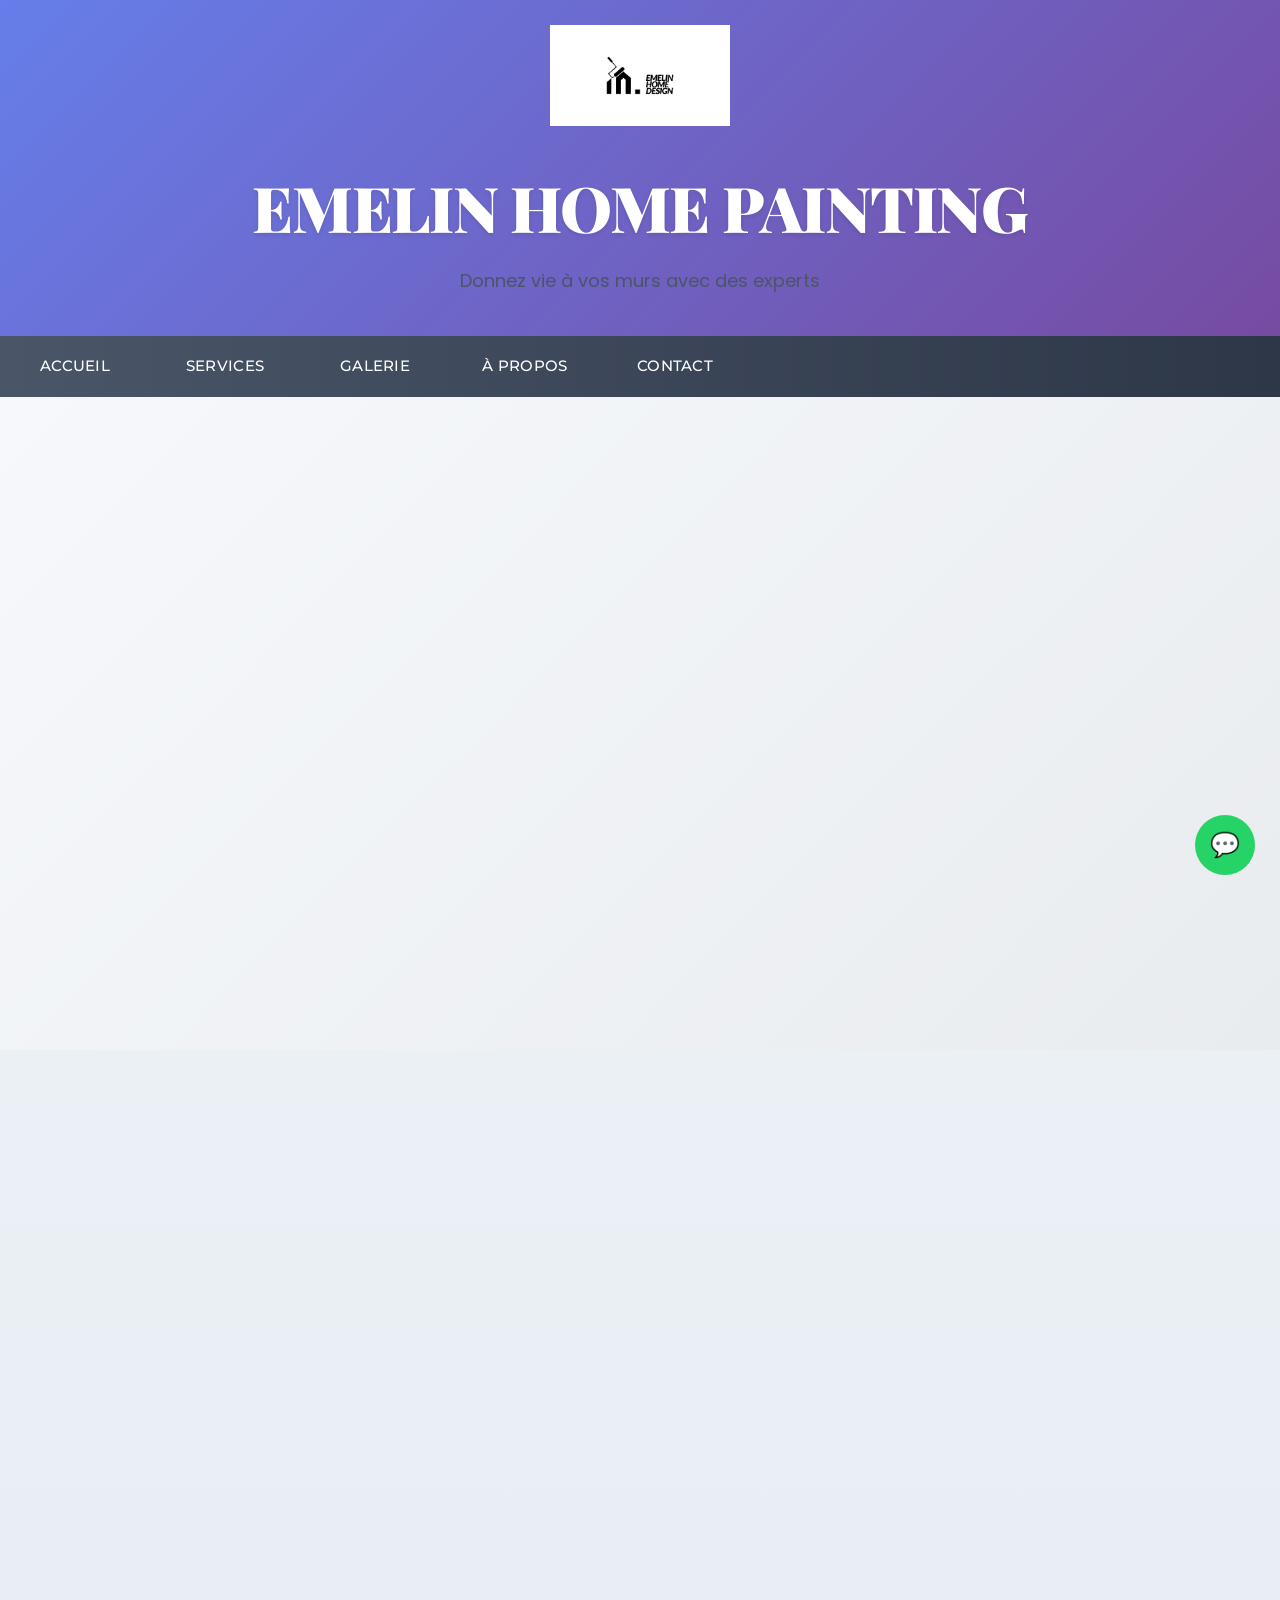
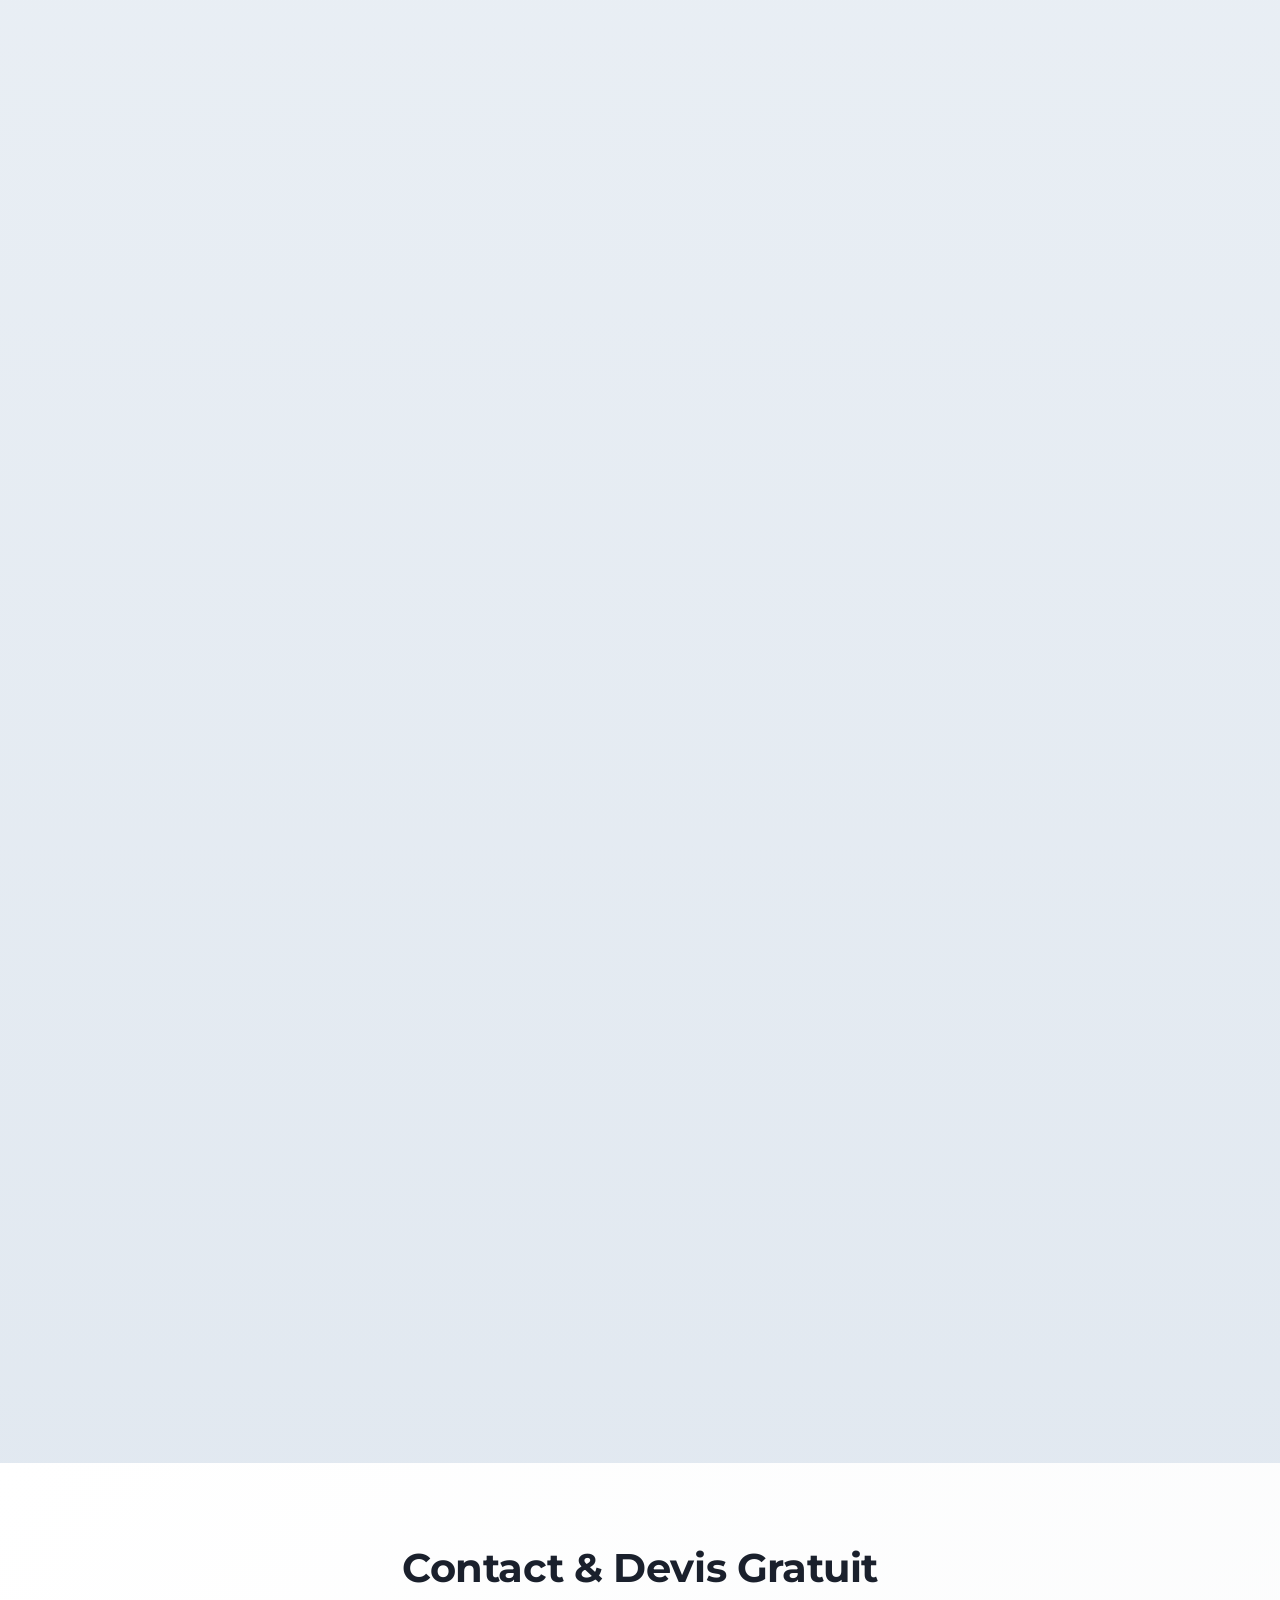
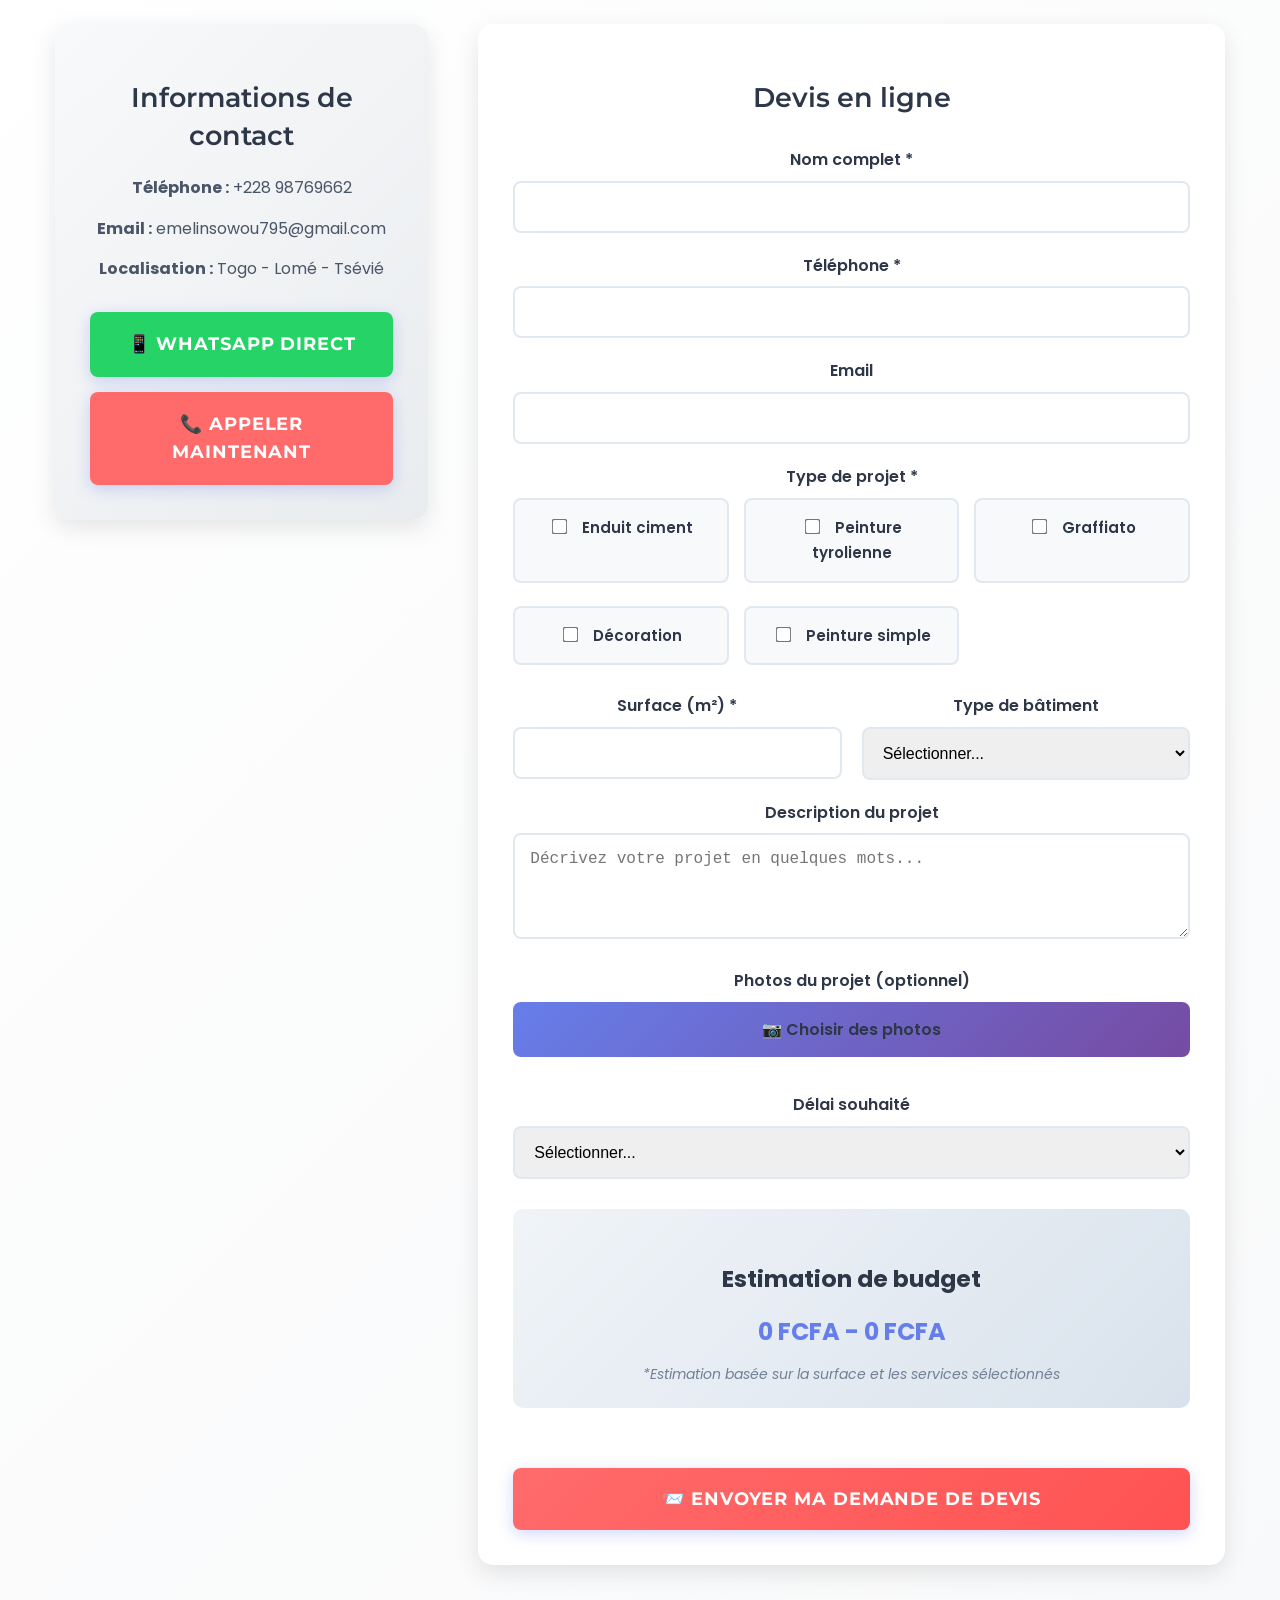
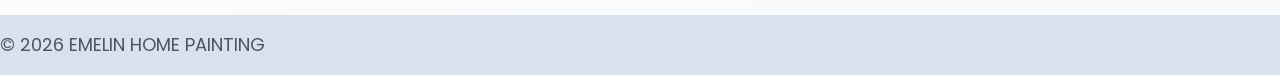
==== index.html @ 8459e0a5 "Update index.html" ====
<!DOCTYPE html>
<html lang="fr">
<head>
  <meta charset="UTF-8">
  <meta name="viewport" content="width=device-width, initial-scale=1.0">
  <title>EMELIN Home Painting</title>
  
  <!-- Google Fonts -->
  <link rel="preconnect" href="https://fonts.googleapis.com">
  <link rel="preconnect" href="https://fonts.gstatic.com" crossorigin>
  <link href="https://fonts.googleapis.com/css2?family=Playfair+Display:wght@400;700;900&family=Poppins:wght@300;400;500;600;700&family=Montserrat:wght@400;500;600;700&display=swap" rel="stylesheet">
  
  <link rel="stylesheet" href="Emelin.css">
</head>
<script src="emelin.js"></script>
<body>

<header>
<!-- Ajouter votre logo ici -->
  <img src="images/EMELIN HOUSE DESIGN-06.jpg.jpeg" alt="EMELIN Logo" class="logo">
  <h1>EMELIN HOME PAINTING</h1>
  <p>Donnez vie à vos murs avec des experts</p>
</header>

<nav>
  <div class="hamburger">
    <span></span>
    <span></span>
    <span></span>
  </div>
  <div class="nav-links">
    <a href="#">Accueil</a>
    <a href="#services">Services</a>
    <a href="#gallery">Galerie</a>
    <a href="#about">À propos</a>
    <a href="#contact">Contact</a>
  </div>
</nav>

<section class="hero">
  <div class="hero-content animate-fade-in-left">
    <h2 class="animate-slide-in-top">Professionnels de la peinture</h2>
    <p class="animate-slide-in-bottom">Nous transformons vos espaces avec qualité et précision.</p>
    <a href="https://wa.me/22898769662?text=Bonjour%20je%20veux%20un%20devis" class="btn animate-bounce-in">
  ☎ WhatsApp
</a>
  </div>
  <img src="images/home1.jpeg" alt="Peinture professionnelle" class="animate-fade-in-right animate-parallax">

</section>

<section id="services" class="section animate-fade-in">
  <h2 class="animate-slide-in-top">Nos Services</h2>
  <div class="services">
    <div class="card animate-scale-in">Enduit ciment et simple</div>
    <div class="card animate-scale-in">Peinture tyrolienne</div>
    <div class="card animate-scale-in">Graffiato</div>
    <div class="card animate-scale-in">Décoration</div>
    <div class="card animate-scale-in">Peinture simple</div>
  </div>
</section>

<section id="gallery" class="section animate-fade-in">
  <h2 class="animate-slide-in-top">Nos Réalisations</h2>
  <div class="gallery">
    <img src="images/decograf2.jpeg" alt="Réalisation 1" class="animate-fade-in">
    <img src="images/decograf4.jpeg" alt="Réalisation 2" class="animate-fade-in">
    <img src="images/grafi3.jpeg" alt="Réalisation 3" class="animate-fade-in">
    <img src="images/gecograf1.jpeg" alt="Réalisation 4" class="animate-fade-in">
    <img src="images/decograf5.jpeg" alt="Réalisation 5" class="animate-fade-in">
    <img src="images/tyro2.jpeg" alt="Réalisation 6" class="animate-fade-in">
    <img src="images/grafi2.jpeg" alt="Réalisation 7" class="animate-fade-in">
    <img src="images/grafi1.jpeg" alt="Réalisation 8" class="animate-fade-in">
  </div>
</section>

<section id="about" class="section animate-fade-in">
  <h2 class="animate-slide-in-top">À propos</h2>
  <p class="animate-slide-in-bottom">Entreprise spécialisée en peinture bâtiment au Togo (Lomé & Tsévié)</p>
</section>

<section id="video" class="section animate-fade-in">
  <h2 class="animate-slide-in-top">Découvrez Notre Travail</h2>
  <div class="videos-gallery">
    <div class="video-item animate-scale-in">
      <video autoplay muted loop playsinline>
        <source src="videos/Deodeco.mp4" type="video/mp4">
        Votre navigateur ne supporte pas la lecture vidéo.
      </video>
      <p>Enduit et Décoration</p>
    </div>
    <div class="video-item animate-scale-in">
      <video autoplay muted loop playsinline>
        <source src="videos/Deodeco2.mp4" type="video/mp4">
        Votre navigateur ne supporte pas la lecture vidéo.
      </video>
      <p>Peinture Tyrolienne</p>
    </div>
    <div class="video-item animate-scale-in">
      <video autoplay muted loop playsinline>
        <source src="videos/Deodeco3.mp4" type="video/mp4">
        Votre navigateur ne supporte pas la lecture vidéo.
      </video>
      <p>Graffiato Moderne</p>
    </div>
  </div>
  <p class="animate-slide-in-bottom">Regardez comment nous transformons vos espaces avec expertise et passion.</p>
</section>

<section id="contact" class="section">
  <h2>Contact & Devis Gratuit</h2>
  
  <div class="contact-container">
    <div class="contact-info">
      <h3>Informations de contact</h3>
      <p><strong>Téléphone :</strong> +228 98769662</p>
      <p><strong>Email :</strong> emelinsowou795@gmail.com</p>
      <p><strong>Localisation :</strong> Togo - Lomé - Tsévié</p>
      
      <div class="quick-contact">
        <a href="https://wa.me/22898769662?text=Bonjour%20je%20veux%20un%20devis" class="btn btn-whatsapp">
          📱 WhatsApp Direct
        </a>
        <a href="tel:+22898769662" class="btn btn-phone">
          📞 Appeler maintenant
        </a>
      </div>
    </div>
    
    <div class="devis-form">
      <h3>Devis en ligne</h3>
      <form id="devisForm">
        <div class="form-group">
          <label for="nom">Nom complet *</label>
          <input type="text" id="nom" name="nom" required>
        </div>
        
        <div class="form-group">
          <label for="telephone">Téléphone *</label>
          <input type="tel" id="telephone" name="telephone" required>
        </div>
        
        <div class="form-group">
          <label for="email">Email</label>
          <input type="email" id="email" name="email">
        </div>
        
        <div class="form-group">
          <label>Type de projet *</label>
          <div class="service-checkboxes">
            <label class="checkbox-label">
              <input type="checkbox" name="services" value="enduit">
              <span>Enduit ciment</span>
            </label>
            <label class="checkbox-label">
              <input type="checkbox" name="services" value="peinture_tyrolienne">
              <span>Peinture tyrolienne</span>
            </label>
            <label class="checkbox-label">
              <input type="checkbox" name="services" value="graffiato">
              <span>Graffiato</span>
            </label>
            <label class="checkbox-label">
              <input type="checkbox" name="services" value="decoration">
              <span>Décoration</span>
            </label>
            <label class="checkbox-label">
              <input type="checkbox" name="services" value="peinture_simple">
              <span>Peinture simple</span>
            </label>
          </div>
        </div>
        
        <div class="form-row">
          <div class="form-group">
            <label for="surface">Surface (m²) *</label>
            <input type="number" id="surface" name="surface" min="1" required>
          </div>
          <div class="form-group">
            <label for="type_batiment">Type de bâtiment</label>
            <select id="type_batiment" name="type_batiment">
              <option value="">Sélectionner...</option>
              <option value="maison">Maison</option>
              <option value="appartement">Appartement</option>
              <option value="bureau">Bureau</option>
              <option value="commerce">Commerce</option>
              <option value="autre">Autre</option>
            </select>
          </div>
        </div>
        
        <div class="form-group">
          <label for="description">Description du projet</label>
          <textarea id="description" name="description" rows="4" placeholder="Décrivez votre projet en quelques mots..."></textarea>
        </div>
        
        <div class="form-group">
          <label for="photos">Photos du projet (optionnel)</label>
          <div class="file-upload">
            <input type="file" id="photos" name="photos" multiple accept="image/*">
            <label for="photos" class="file-label">
              📷 Choisir des photos
            </label>
            <div id="file-preview" class="file-preview"></div>
          </div>
        </div>
        
        <div class="form-group">
          <label for="delai">Délai souhaité</label>
          <select id="delai" name="delai">
            <option value="">Sélectionner...</option>
            <option value="urgent">Urgent (< 1 semaine)</option>
            <option value="rapide">Rapide (1-2 semaines)</option>
            <option value="normal">Normal (2-4 semaines)</option>
            <option value="flexible">Flexible (> 1 mois)</option>
          </select>
        </div>
        
        <div class="budget-estimate">
          <h4>Estimation de budget</h4>
          <div class="budget-display">
            <span id="budget-min">0</span> FCFA - <span id="budget-max">0</span> FCFA
          </div>
          <small class="budget-note">*Estimation basée sur la surface et les services sélectionnés</small>
        </div>
        
        <button type="submit" class="btn btn-submit">
          📨 Envoyer ma demande de devis
        </button>
        
        <div id="form-message" class="form-message"></div>
      </form>
    </div>
  </div>
</section>

<footer>
  <p>&copy; 2026 EMELIN HOME PAINTING</p>
</footer>

<a href="https://wa.me/22898769662" class="whatsapp">💬</a>

<!-- Lightbox -->
<div id="lightbox" class="lightbox">
  <div class="lightbox-content">
    <span class="lightbox-close">&times;</span>
    <img id="lightbox-image" src="" alt="">
    <div class="lightbox-nav">
      <button class="lightbox-prev">&#10094;</button>
      <button class="lightbox-next">&#10095;</button>
    </div>
  </div>
</div>

</body>

</html>
---- Emelin.css ----
/* Typography responsive */
h1 {
  font-family: 'Playfair Display', Georgia, serif;
  font-size: clamp(2em, 5vw, 3.5em);
  margin: clamp(10px, 2vw, 20px) 0;
  line-height: 1.2;
  font-weight: 900;
  letter-spacing: -0.02em;
  text-shadow: 0 2px 4px rgba(0,0,0,0.1);
}

h2 {
  font-family: 'Montserrat', -apple-system, BlinkMacSystemFont, sans-serif;
  font-size: clamp(1.5em, 3.5vw, 2.2em);
  margin: clamp(15px, 3vw, 30px) 0;
  line-height: 1.3;
  font-weight: 700;
  letter-spacing: -0.01em;
  color: #1a202c;
}

h3 {
  font-family: 'Montserrat', -apple-system, BlinkMacSystemFont, sans-serif;
  font-size: clamp(1.2em, 2.5vw, 1.6em);
  margin: clamp(10px, 2vw, 20px) 0;
  line-height: 1.4;
  font-weight: 600;
  color: #2d3748;
}

p {
  margin: clamp(8px, 1.5vw, 15px) 0;
  line-height: 1.7;
  font-weight: 400;
  color: #4a5568;
}

body {
  margin:0;
  font-family: 'Poppins', -apple-system, BlinkMacSystemFont, 'Segoe UI', Roboto, sans-serif;
  background:linear-gradient(180deg, #f0f4f8 0%, #d9e2ec 100%);
  min-height: 100vh;
  overflow-x: hidden;
  font-size: clamp(14px, 1.5vw, 18px);
  line-height: 1.6;
  font-weight: 400;
  color: #2d3748;
  -webkit-font-smoothing: antialiased;
  -moz-osx-font-smoothing: grayscale;
}

header {
  background:linear-gradient(135deg, #667eea 0%, #764ba2 100%);
  color:white;
  text-align:center;
  padding: clamp(15px, 4vw, 25px);
  animation:fadeIn 1s;
  width: 100%;
  box-sizing: border-box;
}

.logo {
  max-width: clamp(80px, 15vw, 180px);
  height:auto;
  margin-bottom: clamp(8px, 2vw, 15px);
  width: 100%;
}

nav {
  display:flex;
  justify-content:space-between;
  align-items: center;
  background:linear-gradient(90deg, #4a5568 0%, #2d3748 100%);
  flex-wrap: wrap;
  width: 100%;
  box-sizing: border-box;
  position: relative;
}

nav a {
  font-family: 'Montserrat', -apple-system, BlinkMacSystemFont, sans-serif;
  color:white;
  padding: clamp(10px, 2vw, 18px);
  text-decoration:none;
  transition: all 0.3s ease;
  position: relative;
  flex: 1;
  min-width: clamp(80px, 15vw, 150px);
  text-align: center;
  box-sizing: border-box;
  font-size: clamp(12px, 1.2vw, 16px);
  font-weight: 500;
  letter-spacing: 0.02em;
  text-transform: uppercase;
}

/* Hamburger menu styles */
.hamburger {
  display: none;
  flex-direction: column;
  cursor: pointer;
  padding: clamp(10px, 2vw, 15px);
  z-index: 1001;
}

.hamburger span {
  width: 25px;
  height: 3px;
  background: white;
  margin: 3px 0;
  transition: 0.3s;
  border-radius: 2px;
}

.hamburger.active span:nth-child(1) {
  transform: rotate(-45deg) translate(-5px, 6px);
}

.hamburger.active span:nth-child(2) {
  opacity: 0;
}

.hamburger.active span:nth-child(3) {
  transform: rotate(45deg) translate(-5px, -6px);
}

.nav-links {
  display: flex;
  align-items: center;
}

.hero {
  display:flex;
  justify-content:space-around;
  align-items:center;
  padding: clamp(30px, 6vw, 60px) clamp(15px, 3vw, 25px);
  background:linear-gradient(135deg, #f6f8fb 0%, #e9ecef 100%);
  flex-wrap:wrap;
  max-width: 100%;
  box-sizing: border-box;
  margin: 0 auto;
  gap: clamp(20px, 4vw, 40px);
}

.hero img {
  max-width: min(45%, 400px);
  height:auto;
  border-radius:10px;
  box-shadow:0 4px 8px rgba(0,0,0,0.1);
  min-width: clamp(200px, 40vw, 300px);
}

.btn {
  font-family: 'Montserrat', -apple-system, BlinkMacSystemFont, sans-serif;
  background: linear-gradient(135deg, #667eea 0%, #764ba2 100%);
  color: white;
  padding: clamp(12px, 2.5vw, 20px) clamp(25px, 5vw, 40px);
  text-decoration: none;
  border-radius: 8px;
  font-weight: 600;
  font-size: clamp(14px, 2vw, 18px);
  transition: all 0.3s ease;
  display: inline-block;
  text-transform: uppercase;
  letter-spacing: 0.05em;
  box-shadow: 0 4px 15px rgba(102, 126, 234, 0.3);
}

.section {
  padding: clamp(30px, 6vw, 50px) clamp(15px, 3vw, 25px);
  text-align:center;
  max-width: 100%;
  box-sizing: border-box;
  margin: 0 auto;
}

.section:nth-child(even) {
  background:linear-gradient(135deg, #ffffff 0%, #f8f9fa 100%);
}

.section:nth-child(odd) {
  background:linear-gradient(135deg, #e3f2fd 0%, #bbdefb 100%);
}

.services {
  display:flex;
  flex-wrap:wrap;
  gap: clamp(15px, 3vw, 25px);
  justify-content:center;
  max-width: 100%;
  box-sizing: border-box;
  padding: 0 clamp(15px, 3vw, 25px);
}

.card {
  font-family: 'Montserrat', -apple-system, BlinkMacSystemFont, sans-serif;
  background:linear-gradient(135deg, #ffffff 0%, #f1f3f4 100%);
  padding: clamp(15px, 3vw, 25px);
  border-radius:10px;
  width:200px;
  transition:0.3s;
  box-shadow:0 4px 12px rgba(0,0,0,0.08);
  border:1px solid rgba(255,255,255,0.8);
  flex: 1;
  min-width: clamp(150px, 30vw, 200px);
  max-width: clamp(250px, 40vw, 300px);
  font-weight: 500;
  text-align: center;
  font-size: clamp(14px, 2.5vw, 16px);
  line-height: 1.4;
}

.card:hover {
  transform:translateY(-10px);
}

.gallery {
  display: grid;
  grid-template-columns: repeat(4, 1fr);
  gap: clamp(10px, 2vw, 20px);
  padding: clamp(10px, 2vw, 25px);
  max-width: 100%;
  box-sizing: border-box;
}

.gallery img {
  width: 100%;
  height: clamp(120px, 20vw, 250px);
  object-fit: cover;
  border-radius: 10px;
  transition: transform 0.3s ease, box-shadow 0.3s ease;
  cursor: pointer;
}

.gallery img:hover {
  transform: scale(1.05);
  box-shadow: 0 8px 16px rgba(0,0,0,0.2);
}

.video-container {
  max-width: 1000px;
  margin: 30px auto;
  border-radius: 15px;
  overflow: hidden;
  box-shadow: 0 12px 32px rgba(0,0,0,0.2);
  background: #000;
}

.video-container video {
  width: 100%;
  height: 500px;
  display: block;
  object-fit: cover;
  filter: contrast(1.1) brightness(1.05) saturate(1.1);
  -webkit-filter: contrast(1.1) brightness(1.05) saturate(1.1);
}

.videos-gallery {
  display: grid;
  grid-template-columns: repeat(auto-fit, minmax(clamp(200px, 30vw, 350px), 1fr));
  gap: clamp(15px, 3vw, 25px);
  margin: clamp(20px, 4vw, 40px) auto;
  max-width: 1200px;
  padding: 0 clamp(15px, 3vw, 25px);
  box-sizing: border-box;
}

.video-item {
  background: white;
  border-radius: 15px;
  overflow: hidden;
  box-shadow: 0 8px 24px rgba(0,0,0,0.15);
  transition: transform 0.3s ease, box-shadow 0.3s ease;
}

.video-item:hover {
  transform: translateY(-5px);
  box-shadow: 0 12px 32px rgba(0,0,0,0.2);
}

.video-item video {
  width: 100%;
  height: clamp(120px, 25vw, 220px);
  object-fit: cover;
  display: block;
}

.video-item p {
  padding: clamp(10px, 2vw, 18px);
  margin: 0;
  text-align: center;
  font-weight: bold;
  color: #333;
  background: linear-gradient(135deg, #f8f9fa 0%, #e9ecef 100%);
  font-size: clamp(12px, 1.2vw, 16px);
}

.whatsapp {
  position:fixed;
  bottom:clamp(15px, 3vw, 25px);
  right:clamp(15px, 3vw, 25px);
  background:#25D366;
  color:white;
  padding: clamp(12px, 2.5vw, 18px);
  border-radius:50%;
  animation:pulse 1.5s infinite;
  font-size: clamp(16px, 3vw, 24px);
  text-decoration: none;
  display: flex;
  align-items: center;
  justify-content: center;
  width: clamp(45px, 8vw, 60px);
  height: clamp(45px, 8vw, 60px);
  box-sizing: border-box;
}

/* Animations */
@keyframes fadeIn {
  from {opacity:0}
  to {opacity:1}
}

@keyframes pulse {
  0% {transform:scale(1)}
  50% {transform:scale(1.1)}
  100% {transform:scale(1)}
}

/* Gallery responsive adjustments */
@media (max-width: 900px) {
  .gallery {
    grid-template-columns: repeat(3, 1fr);
  }
}

@media (max-width: 600px) {
  .gallery {
    grid-template-columns: repeat(2, 1fr);
  }
}

@media (max-width: 400px) {
  .gallery {
    grid-template-columns: 1fr;
  }
}

/* Responsive Design */
@media (max-width: 1200px) {
  .hero img {
    min-width: clamp(180px, 35vw, 250px);
  }
  
  .videos-gallery {
    grid-template-columns: repeat(auto-fit, minmax(clamp(180px, 25vw, 280px), 1fr));
  }
}

/* Mobile menu styles */
@media (max-width: 768px) {
  .hamburger {
    display: flex;
  }
  
  .nav-links {
    position: fixed;
    left: -100%;
    top: 0;
    flex-direction: column;
    background: linear-gradient(135deg, #2d3748 0%, #1a202c 100%);
    width: 100%;
    height: 100vh;
    text-align: center;
    transition: 0.3s;
    z-index: 1000;
    padding-top: 80px;
    box-shadow: 0 4px 20px rgba(0,0,0,0.3);
  }
  
  .nav-links.active {
    left: 0;
  }
  
  nav a {
    padding: clamp(15px, 4vw, 25px);
    width: 100%;
    text-align: center;
    border-bottom: 1px solid rgba(255,255,255,0.1);
    min-width: auto;
    font-size: clamp(14px, 3vw, 18px);
    transition: all 0.3s ease;
  }
  
  nav a:hover {
    background: rgba(255,255,255,0.1);
    transform: translateX(10px);
  }
  
  nav a:first-child {
    border-top: 1px solid rgba(255,255,255,0.1);
  }
}

@media (max-width: 768px) {
  header {
    padding: clamp(10px, 3vw, 15px);
  }
  
  .logo {
    max-width: clamp(80px, 20vw, 120px);
  }
  
  .hero {
    flex-direction: column;
    padding: clamp(20px, 5vw, 30px) clamp(10px, 3vw, 20px);
    text-align: center;
  }
  
  .hero img {
    max-width: 100%;
    margin-top: clamp(15px, 3vw, 20px);
    min-width: auto;
  }
  
  .services {
    flex-direction: column;
    align-items: center;
    padding: 0 clamp(10px, 3vw, 20px);
  }
  
  .card {
    width: 90%;
    max-width: clamp(250px, 60vw, 300px);
    min-width: auto;
  }
  
  .gallery {
    grid-template-columns: repeat(2, 1fr);
    gap: clamp(8px, 2vw, 10px);
    padding: clamp(5px, 2vw, 10px);
  }
  
  .gallery img {
    height: clamp(100px, 20vw, 150px);
  }
  
  .video-container {
    max-width: 95%;
    margin: clamp(15px, 3vw, 20px) auto;
  }
  
  .video-container video {
    height: clamp(180px, 30vw, 250px);
  }
  
  .videos-gallery {
    grid-template-columns: 1fr;
    gap: clamp(10px, 2.5vw, 15px);
    margin: clamp(15px, 3vw, 20px) auto;
    padding: 0 clamp(10px, 3vw, 20px);
  }
  
  .video-item video {
    height: clamp(120px, 25vw, 180px);
  }
  
  .section {
    padding: clamp(20px, 5vw, 30px) clamp(10px, 3vw, 20px);
  }
  
  .whatsapp {
    padding: clamp(8px, 2vw, 12px);
    font-size: clamp(14px, 3.5vw, 18px);
    width: clamp(40px, 8vw, 50px);
    height: clamp(40px, 8vw, 50px);
    bottom: clamp(10px, 2.5vw, 15px);
    right: clamp(10px, 2.5vw, 15px);
  }
}

@media (max-width: 480px) {
  h1 {
    font-size: clamp(1.2em, 5vw, 1.5em);
  }
  
  h2 {
    font-size: clamp(1.1em, 4vw, 1.4em);
  }
  
  .hero {
    padding: clamp(15px, 4vw, 20px) clamp(5px, 2vw, 10px);
  }
  
  .hero div {
    padding: 0 clamp(5px, 2vw, 10px);
  }
  
  .gallery {
    grid-template-columns: repeat(2, 1fr);
    padding: clamp(3px, 1vw, 5px);
  }
  
  .gallery img {
    height: clamp(80px, 25vw, 120px);
  }
  
  .video-container video {
    height: clamp(150px, 35vw, 180px);
  }
  
  .videos-gallery {
    gap: clamp(8px, 2vw, 10px);
    padding: 0 clamp(5px, 2vw, 10px);
  }
  
  .video-item video {
    height: clamp(80px, 25vw, 120px);
  }
  
  .card {
    width: 95%;
    padding: clamp(10px, 3vw, 15px);
  }
  
  .section {
    padding: clamp(15px, 4vw, 20px) clamp(5px, 2vw, 10px);
  }
  
  .whatsapp {
    padding: clamp(6px, 1.5vw, 10px);
    font-size: clamp(12px, 3vw, 16px);
    width: clamp(35px, 7vw, 45px);
    height: clamp(35px, 7vw, 45px);
    bottom: clamp(8px, 2vw, 10px);
    right: clamp(8px, 2vw, 10px);
  }
  
  nav a {
    padding: clamp(6px, 1.5vw, 12px) clamp(5px, 2vw, 8px);
    font-size: clamp(11px, 2.5vw, 14px);
    min-width: auto;
  }
  
  .btn {
    padding: clamp(8px, 2vw, 10px) clamp(15px, 3vw, 20px);
    font-size: clamp(12px, 2.5vw, 14px);
  }
}

@media (max-width: 360px) {
  h1 {
    font-size: clamp(1.1em, 6vw, 1.3em);
  }
  
  h2 {
    font-size: clamp(1em, 5vw, 1.2em);
  }
  
  .logo {
    max-width: clamp(60px, 18vw, 100px);
  }
  
  nav {
    flex-direction: column;
  }
  
  nav a {
    padding: clamp(5px, 1.5vw, 10px);
    min-width: auto;
    font-size: clamp(10px, 3vw, 12px);
  }
  
  .hero {
    padding: clamp(10px, 3vw, 15px) clamp(3px, 1vw, 5px);
  }
  
  .gallery img {
    height: clamp(60px, 20vw, 100px);
  }
  
  .video-item video {
    height: clamp(60px, 20vw, 100px);
  }
  
  .card {
    padding: clamp(8px, 2.5vw, 12px);
  }
  
  .section {
    padding: clamp(10px, 3vw, 15px) clamp(3px, 1vw, 5px);
  }
  
  .btn {
    padding: clamp(6px, 1.5vw, 8px) clamp(10px, 2.5vw, 15px);
    font-size: clamp(11px, 3vw, 13px);
  }
}

@media (orientation: landscape) and (max-height: 600px) {
  header {
    padding: clamp(5px, 1.5vw, 10px);
  }
  
  .logo {
    max-width: clamp(50px, 12vw, 80px);
  }
  
  h1 {
    font-size: clamp(1em, 3vw, 1.3em);
  }
  
  h2 {
    font-size: clamp(0.9em, 2.5vw, 1.2em);
  }
  
  .hero {
    padding: clamp(10px, 2vw, 20px) clamp(5px, 1vw, 10px);
  }
  
  .section {
    padding: clamp(10px, 2vw, 20px) clamp(5px, 1vw, 10px);
  }
  
  .video-item video {
    height: clamp(80px, 15vw, 120px);
  }
  
  .gallery img {
    height: clamp(80px, 15vw, 120px);
  }
  
  .card {
    padding: clamp(8px, 2vw, 15px);
  }
  
  .whatsapp {
    width: clamp(30px, 6vw, 40px);
    height: clamp(30px, 6vw, 40px);
    font-size: clamp(10px, 2.5vw, 14px);
    bottom: clamp(5px, 1.5vw, 10px);
    right: clamp(5px, 1.5vw, 10px);
  }
}

/* Zoom support for very high zoom levels */
@media (min-width: 1400px) {
  body {
    font-size: clamp(16px, 1.2vw, 20px);
  }
  
  .container {
    max-width: 1200px;
    margin: 0 auto;
  }
}

@media (min-width: 2000px) {
  body {
    font-size: clamp(18px, 1vw, 24px);
  }
  
  .container {
    max-width: 1600px;
    margin: 0 auto;
  }
}

/* Lightbox styles */
.lightbox {
  display: none;
  position: fixed;
  z-index: 2000;
  left: 0;
  top: 0;
  width: 100%;
  height: 100%;
  background-color: rgba(0, 0, 0, 0.9);
  animation: fadeIn 0.3s ease;
}

.lightbox-content {
  position: relative;
  margin: auto;
  padding: 0;
  width: 90%;
  max-width: 1200px;
  height: 90vh;
  display: flex;
  align-items: center;
  justify-content: center;
  top: 50%;
  transform: translateY(-50%);
}

.lightbox-close {
  position: absolute;
  top: 20px;
  right: 35px;
  color: #f1f1f1;
  font-size: clamp(30px, 5vw, 50px);
  font-weight: bold;
  cursor: pointer;
  z-index: 2001;
  background: rgba(0, 0, 0, 0.5);
  border-radius: 50%;
  width: clamp(40px, 6vw, 60px);
  height: clamp(40px, 6vw, 60px);
  display: flex;
  align-items: center;
  justify-content: center;
  transition: all 0.3s ease;
}

.lightbox-close:hover {
  color: #fff;
  background: rgba(255, 255, 255, 0.2);
  transform: rotate(90deg);
}

#lightbox-image {
  max-width: 100%;
  max-height: 100%;
  object-fit: contain;
  border-radius: 10px;
  box-shadow: 0 10px 40px rgba(0, 0, 0, 0.5);
}

.lightbox-nav {
  position: absolute;
  top: 50%;
  transform: translateY(-50%);
  width: 100%;
  display: flex;
  justify-content: space-between;
  padding: 0 20px;
  box-sizing: border-box;
}

.lightbox-prev, .lightbox-next {
  background: rgba(255, 255, 255, 0.1);
  color: white;
  border: none;
  padding: clamp(15px, 3vw, 25px);
  font-size: clamp(20px, 4vw, 30px);
  cursor: pointer;
  border-radius: 50%;
  width: clamp(50px, 8vw, 70px);
  height: clamp(50px, 8vw, 70px);
  display: flex;
  align-items: center;
  justify-content: center;
  transition: all 0.3s ease;
  backdrop-filter: blur(10px);
}

.lightbox-prev:hover, .lightbox-next:hover {
  background: rgba(255, 255, 255, 0.3);
  transform: scale(1.1);
}

.lightbox-prev {
  margin-left: clamp(10px, 2vw, 20px);
}

.lightbox-next {
  margin-right: clamp(10px, 2vw, 20px);
}

/* Responsive lightbox */
@media (max-width: 768px) {
  .lightbox-content {
    width: 95%;
    height: 80vh;
  }
  
  .lightbox-close {
    top: 10px;
    right: 15px;
    font-size: 30px;
    width: 35px;
    height: 35px;
  }
  
  .lightbox-nav {
    padding: 0 10px;
  }
  
  .lightbox-prev, .lightbox-next {
    padding: 10px;
    font-size: 18px;
    width: 40px;
    height: 40px;
  }
}

@media (max-width: 480px) {
  .lightbox-content {
    width: 98%;
    height: 70vh;
  }
  
  .lightbox-close {
    top: 5px;
    right: 10px;
    font-size: 25px;
    width: 30px;
    height: 30px;
  }
  
  .lightbox-prev, .lightbox-next {
    padding: 8px;
    font-size: 16px;
    width: 35px;
    height: 35px;
  }
}

/* Contact Form Styles */
.contact-container {
  display: grid;
  grid-template-columns: 1fr 2fr;
  gap: clamp(30px, 5vw, 50px);
  max-width: 1200px;
  margin: 0 auto;
  padding: 0 clamp(20px, 3vw, 30px);
}

.contact-info {
  background: linear-gradient(135deg, #f8f9fa 0%, #e9ecef 100%);
  padding: clamp(25px, 4vw, 35px);
  border-radius: 15px;
  box-shadow: 0 8px 25px rgba(0,0,0,0.1);
  height: fit-content;
}

.contact-info h3 {
  color: #2d3748;
  margin-bottom: clamp(15px, 3vw, 20px);
  font-size: clamp(1.3em, 3vw, 1.5em);
}

.contact-info p {
  margin: clamp(10px, 2vw, 15px) 0;
  color: #4a5568;
  font-size: clamp(14px, 2.5vw, 16px);
  line-height: 1.6;
}

.quick-contact {
  margin-top: clamp(20px, 4vw, 30px);
  display: flex;
  flex-direction: column;
  gap: clamp(10px, 2vw, 15px);
}

.btn-whatsapp {
  background: #25D366;
  color: white;
  text-decoration: none;
  padding: clamp(12px, 2.5vw, 18px);
  border-radius: 8px;
  text-align: center;
  transition: all 0.3s ease;
  font-weight: bold;
}

.btn-whatsapp:hover {
  background: #128C7E;
  transform: translateY(-2px);
  box-shadow: 0 5px 15px rgba(37, 211, 102, 0.3);
}

.btn-phone {
  background: #ff6b6b;
  color: white;
  text-decoration: none;
  padding: clamp(12px, 2.5vw, 18px);
  border-radius: 8px;
  text-align: center;
  transition: all 0.3s ease;
  font-weight: bold;
}

.btn-phone:hover {
  background: #ff5252;
  transform: translateY(-2px);
  box-shadow: 0 5px 15px rgba(255, 107, 107, 0.3);
}

.devis-form {
  background: white;
  padding: clamp(25px, 4vw, 35px);
  border-radius: 15px;
  box-shadow: 0 8px 25px rgba(0,0,0,0.1);
}

.devis-form h3 {
  color: #2d3748;
  margin-bottom: clamp(20px, 4vw, 30px);
  font-size: clamp(1.3em, 3vw, 1.5em);
}

.form-group {
  margin-bottom: clamp(15px, 3vw, 20px);
}

.form-row {
  display: grid;
  grid-template-columns: 1fr 1fr;
  gap: clamp(15px, 3vw, 20px);
}

.form-group label {
  display: block;
  margin-bottom: clamp(5px, 1vw, 8px);
  color: #2d3748;
  font-weight: 600;
  font-size: clamp(14px, 2.5vw, 16px);
}

.form-group input,
.form-group select,
.form-group textarea {
  width: 100%;
  padding: clamp(10px, 2vw, 15px);
  border: 2px solid #e2e8f0;
  border-radius: 8px;
  font-size: clamp(14px, 2.5vw, 16px);
  transition: all 0.3s ease;
  box-sizing: border-box;
}

.form-group input:focus,
.form-group select:focus,
.form-group textarea:focus {
  outline: none;
  border-color: #667eea;
  box-shadow: 0 0 0 3px rgba(102, 126, 234, 0.1);
}

.service-checkboxes {
  display: grid;
  grid-template-columns: repeat(auto-fit, minmax(200px, 1fr));
  gap: clamp(10px, 2vw, 15px);
}

.checkbox-label {
  display: flex;
  align-items: center;
  padding: clamp(10px, 2vw, 15px);
  background: #f8f9fa;
  border: 2px solid #e2e8f0;
  border-radius: 8px;
  cursor: pointer;
  transition: all 0.3s ease;
}

.checkbox-label:hover {
  background: #e9ecef;
  border-color: #cbd5e0;
}

.checkbox-label input[type="checkbox"] {
  width: auto;
  margin-right: clamp(8px, 1.5vw, 12px);
  transform: scale(1.2);
}

.checkbox-label span {
  font-size: clamp(13px, 2.5vw, 15px);
  color: #2d3748;
}

.checkbox-label input[type="checkbox"]:checked + span {
  color: #667eea;
  font-weight: 600;
}

.file-upload {
  position: relative;
}

.file-upload input[type="file"] {
  display: none;
}

.file-label {
  display: inline-block;
  padding: clamp(10px, 2vw, 15px) clamp(20px, 4vw, 30px);
  background: linear-gradient(135deg, #667eea 0%, #764ba2 100%);
  color: white;
  border-radius: 8px;
  cursor: pointer;
  transition: all 0.3s ease;
  font-weight: 600;
  text-align: center;
}

.file-label:hover {
  transform: translateY(-2px);
  box-shadow: 0 5px 15px rgba(102, 126, 234, 0.3);
}

.file-preview {
  display: flex;
  flex-wrap: wrap;
  gap: clamp(8px, 1.5vw, 12px);
  margin-top: clamp(10px, 2vw, 15px);
}

.file-preview-item {
  position: relative;
  width: clamp(60px, 10vw, 80px);
  height: clamp(60px, 10vw, 80px);
  border-radius: 8px;
  overflow: hidden;
  box-shadow: 0 2px 8px rgba(0,0,0,0.1);
}

.file-preview-item img {
  width: 100%;
  height: 100%;
  object-fit: cover;
}

.file-preview-item .remove-file {
  position: absolute;
  top: 2px;
  right: 2px;
  background: rgba(255, 255, 255, 0.9);
  color: #ff5252;
  border: none;
  border-radius: 50%;
  width: 20px;
  height: 20px;
  cursor: pointer;
  font-size: 12px;
  display: flex;
  align-items: center;
  justify-content: center;
}

.budget-estimate {
  background: linear-gradient(135deg, #f0f4f8 0%, #d9e2ec 100%);
  padding: clamp(15px, 3vw, 20px);
  border-radius: 10px;
  margin: clamp(20px, 4vw, 30px) 0;
  text-align: center;
}

.budget-estimate h4 {
  color: #2d3748;
  margin-bottom: clamp(10px, 2vw, 15px);
  font-size: clamp(1.1em, 2.5vw, 1.3em);
}

.budget-display {
  font-size: clamp(18px, 3.5vw, 24px);
  font-weight: bold;
  color: #667eea;
  margin-bottom: clamp(5px, 1vw, 8px);
}

.budget-note {
  color: #718096;
  font-size: clamp(12px, 2vw, 14px);
  font-style: italic;
}

.btn-submit {
  width: 100%;
  background: linear-gradient(135deg, #ff6b6b 0%, #ff5252 100%);
  color: white;
  border: none;
  padding: clamp(15px, 3vw, 20px);
  border-radius: 8px;
  font-size: clamp(16px, 3vw, 18px);
  font-weight: bold;
  cursor: pointer;
  transition: all 0.3s ease;
  margin-top: clamp(20px, 4vw, 30px);
}

.btn-submit:hover {
  background: linear-gradient(135deg, #ff5252 0%, #ff3838 100%);
  transform: translateY(-2px);
  box-shadow: 0 5px 15px rgba(255, 107, 107, 0.3);
}

.btn-submit:disabled {
  background: #cbd5e0;
  cursor: not-allowed;
  transform: none;
}

.form-message {
  margin-top: clamp(15px, 3vw, 20px);
  padding: clamp(10px, 2vw, 15px);
  border-radius: 8px;
  text-align: center;
  font-weight: 600;
  display: none;
}

.form-message.success {
  background: #c6f6d5;
  color: #22543d;
  border: 1px solid #9ae6b4;
}

.form-message.error {
  background: #fed7d7;
  color: #742a2a;
  border: 1px solid #fc8181;
}

/* Responsive form */
@media (max-width: 768px) {
  .contact-container {
    grid-template-columns: 1fr;
    gap: clamp(20px, 4vw, 30px);
    padding: 0 clamp(15px, 3vw, 20px);
  }
  
  .form-row {
    grid-template-columns: 1fr;
  }
  
  .service-checkboxes {
    grid-template-columns: 1fr;
  }
  
  .quick-contact {
    flex-direction: column;
  }
}

@media (max-width: 480px) {
  .contact-info,
  .devis-form {
    padding: clamp(15px, 4vw, 20px);
  }
  
  .service-checkboxes {
    grid-template-columns: 1fr;
  }
  
  .budget-display {
    font-size: clamp(16px, 4vw, 20px);
  }
}

/* Advanced Scroll Animations */
.animate-fade-in {
  opacity: 0;
  transform: translateY(30px);
  transition: all 0.8s cubic-bezier(0.4, 0, 0.2, 1);
}

.animate-fade-in-left {
  opacity: 0;
  transform: translateX(-50px);
  transition: all 0.8s cubic-bezier(0.4, 0, 0.2, 1);
}

.animate-fade-in-right {
  opacity: 0;
  transform: translateX(50px);
  transition: all 0.8s cubic-bezier(0.4, 0, 0.2, 1);
}

.animate-slide-in-top {
  opacity: 0;
  transform: translateY(-50px);
  transition: all 0.8s cubic-bezier(0.4, 0, 0.2, 1);
}

.animate-slide-in-bottom {
  opacity: 0;
  transform: translateY(50px);
  transition: all 0.8s cubic-bezier(0.4, 0, 0.2, 1);
}

.animate-scale-in {
  opacity: 0;
  transform: scale(0.8);
  transition: all 0.8s cubic-bezier(0.4, 0, 0.2, 1);
}

.animate-bounce-in {
  opacity: 0;
  transform: scale(0.3);
  transition: all 0.6s cubic-bezier(0.68, -0.55, 0.265, 1.55);
}

.animate-parallax {
  will-change: transform;
  transition: transform 0.3s ease-out;
}

/* Animation states */
.animate-fade-in.visible,
.animate-fade-in-left.visible,
.animate-fade-in-right.visible,
.animate-slide-in-top.visible,
.animate-slide-in-bottom.visible,
.animate-scale-in.visible {
  opacity: 1;
  transform: translateX(0) translateY(0) scale(1);
}

.animate-bounce-in.visible {
  opacity: 1;
  transform: scale(1);
}

/* Staggered animations */
.services .card:nth-child(1) { transition-delay: 0.1s; }
.services .card:nth-child(2) { transition-delay: 0.2s; }
.services .card:nth-child(3) { transition-delay: 0.3s; }
.services .card:nth-child(4) { transition-delay: 0.4s; }
.services .card:nth-child(5) { transition-delay: 0.5s; }

.gallery img:nth-child(1) { transition-delay: 0.1s; }
.gallery img:nth-child(2) { transition-delay: 0.15s; }
.gallery img:nth-child(3) { transition-delay: 0.2s; }
.gallery img:nth-child(4) { transition-delay: 0.25s; }
.gallery img:nth-child(5) { transition-delay: 0.3s; }
.gallery img:nth-child(6) { transition-delay: 0.35s; }
.gallery img:nth-child(7) { transition-delay: 0.4s; }
.gallery img:nth-child(8) { transition-delay: 0.45s; }

.video-item:nth-child(1) { transition-delay: 0.1s; }
.video-item:nth-child(2) { transition-delay: 0.2s; }
.video-item:nth-child(3) { transition-delay: 0.3s; }

/* Hover effects for animated elements */
.animate-scale-in:hover {
  transform: scale(1.05);
  box-shadow: 0 15px 30px rgba(0,0,0,0.15);
}

.animate-fade-in-left:hover {
  transform: translateX(10px);
}

.animate-fade-in-right:hover {
  transform: translateX(-10px);
}

/* Performance optimizations */
.animate-fade-in,
.animate-fade-in-left,
.animate-fade-in-right,
.animate-slide-in-top,
.animate-slide-in-bottom,
.animate-scale-in,
.animate-bounce-in {
  will-change: opacity, transform;
  backface-visibility: hidden;
  perspective: 1000px;
}

/* Reduced motion support */
@media (prefers-reduced-motion: reduce) {
  .animate-fade-in,
  .animate-fade-in-left,
  .animate-fade-in-right,
  .animate-slide-in-top,
  .animate-slide-in-bottom,
  .animate-scale-in,
  .animate-bounce-in {
    transition: none;
    opacity: 1;
    transform: none;
  }
}
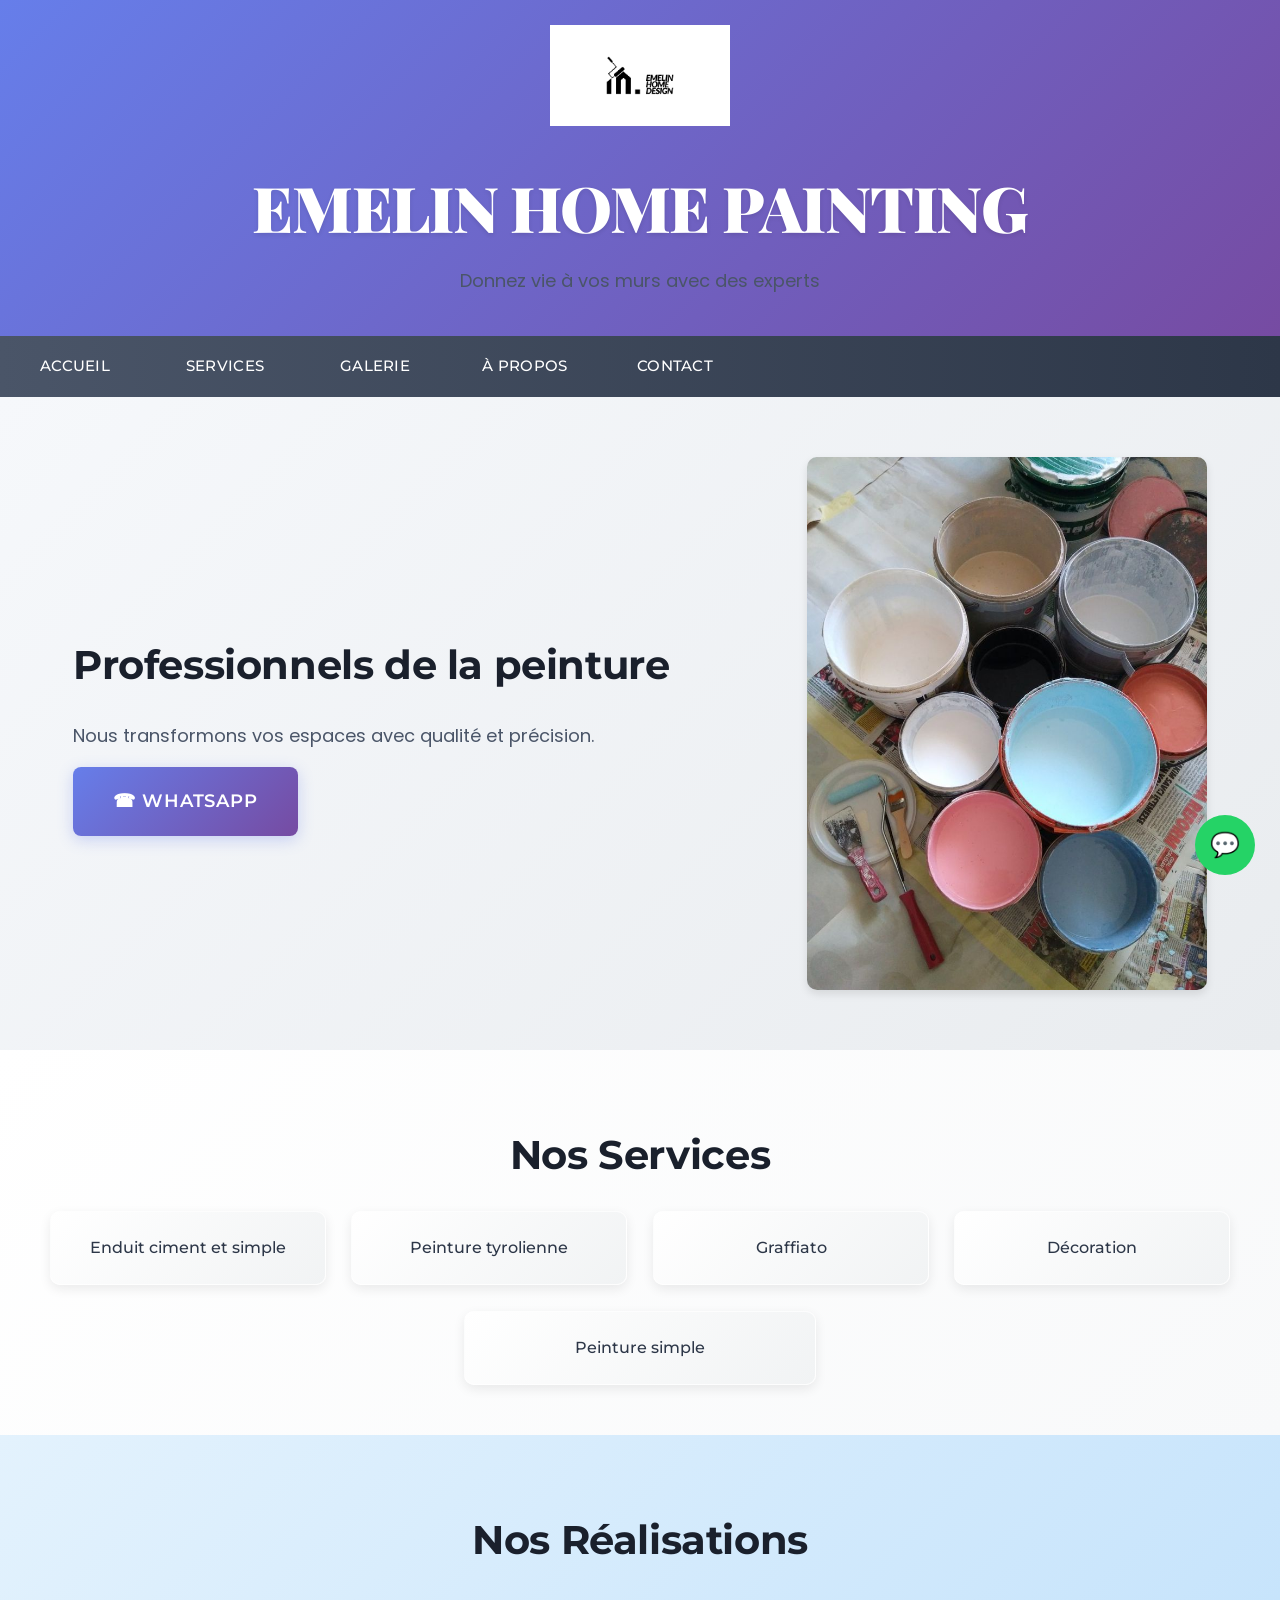
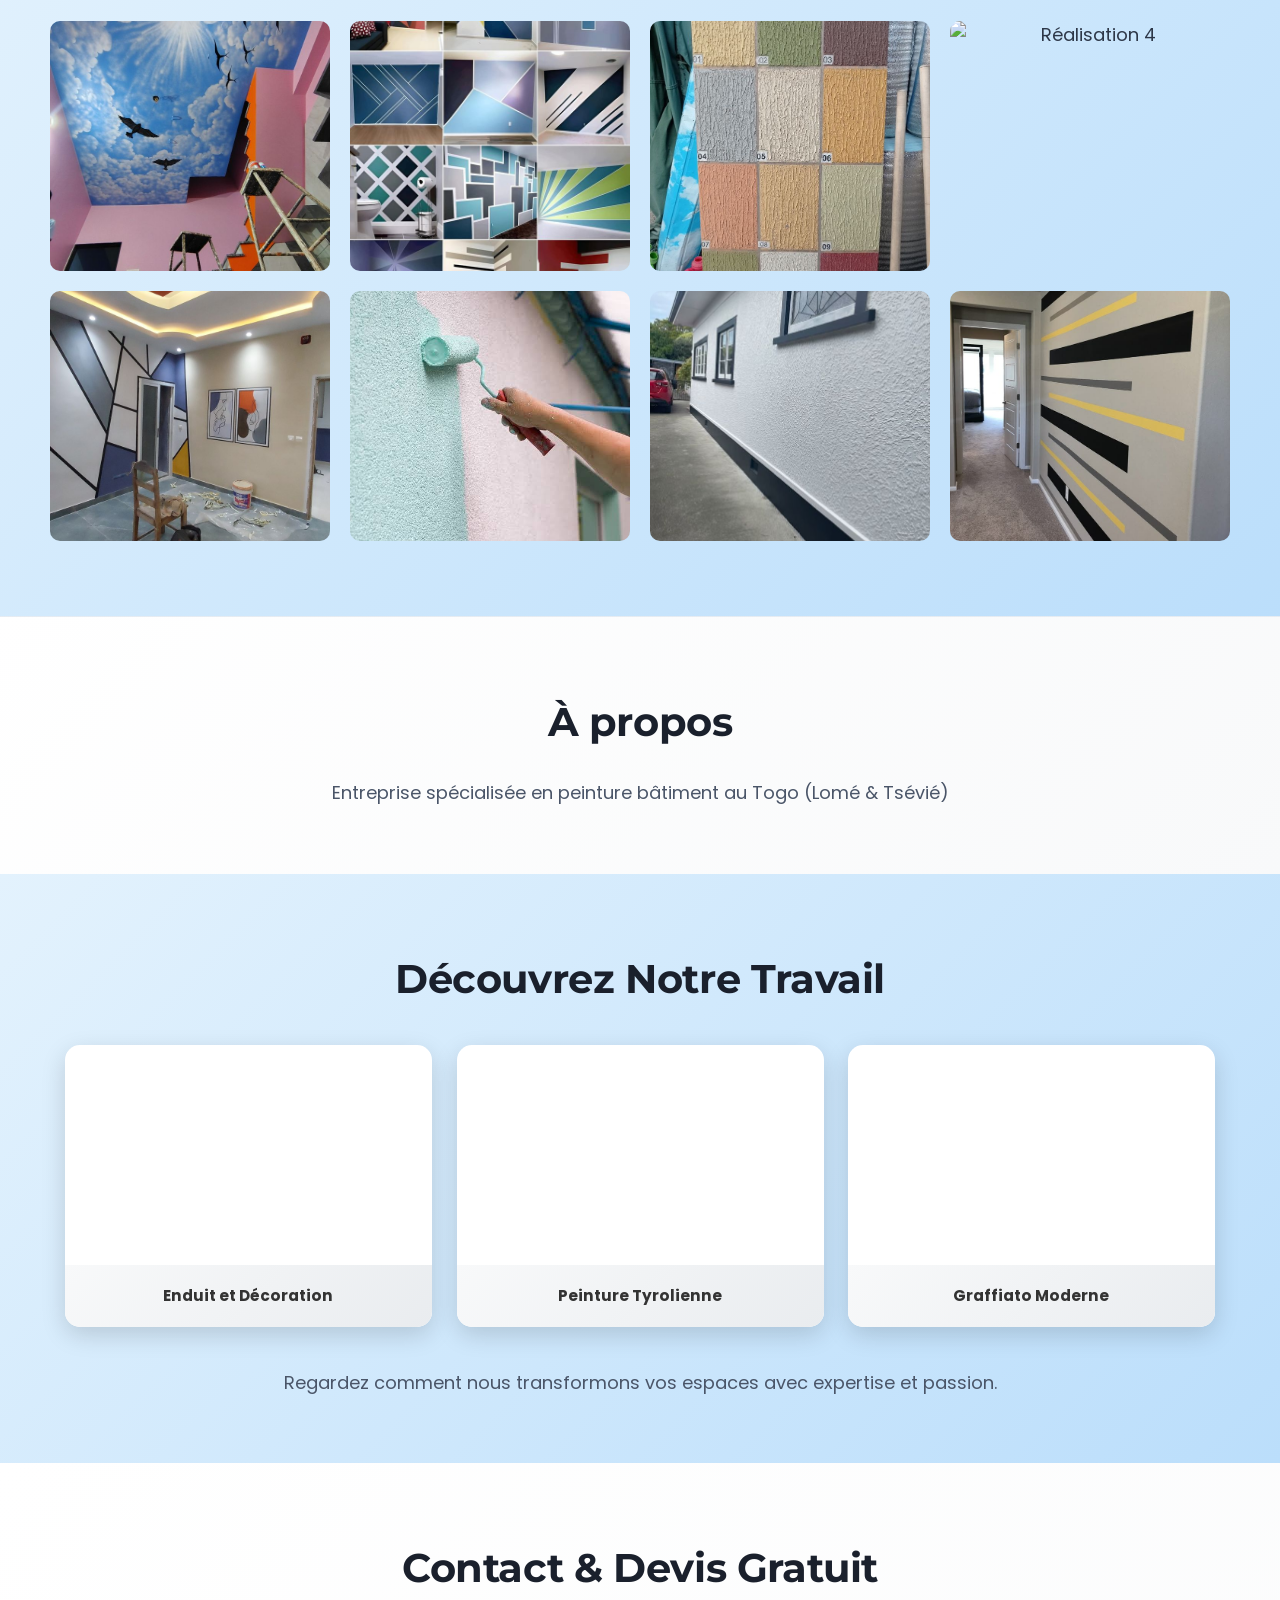
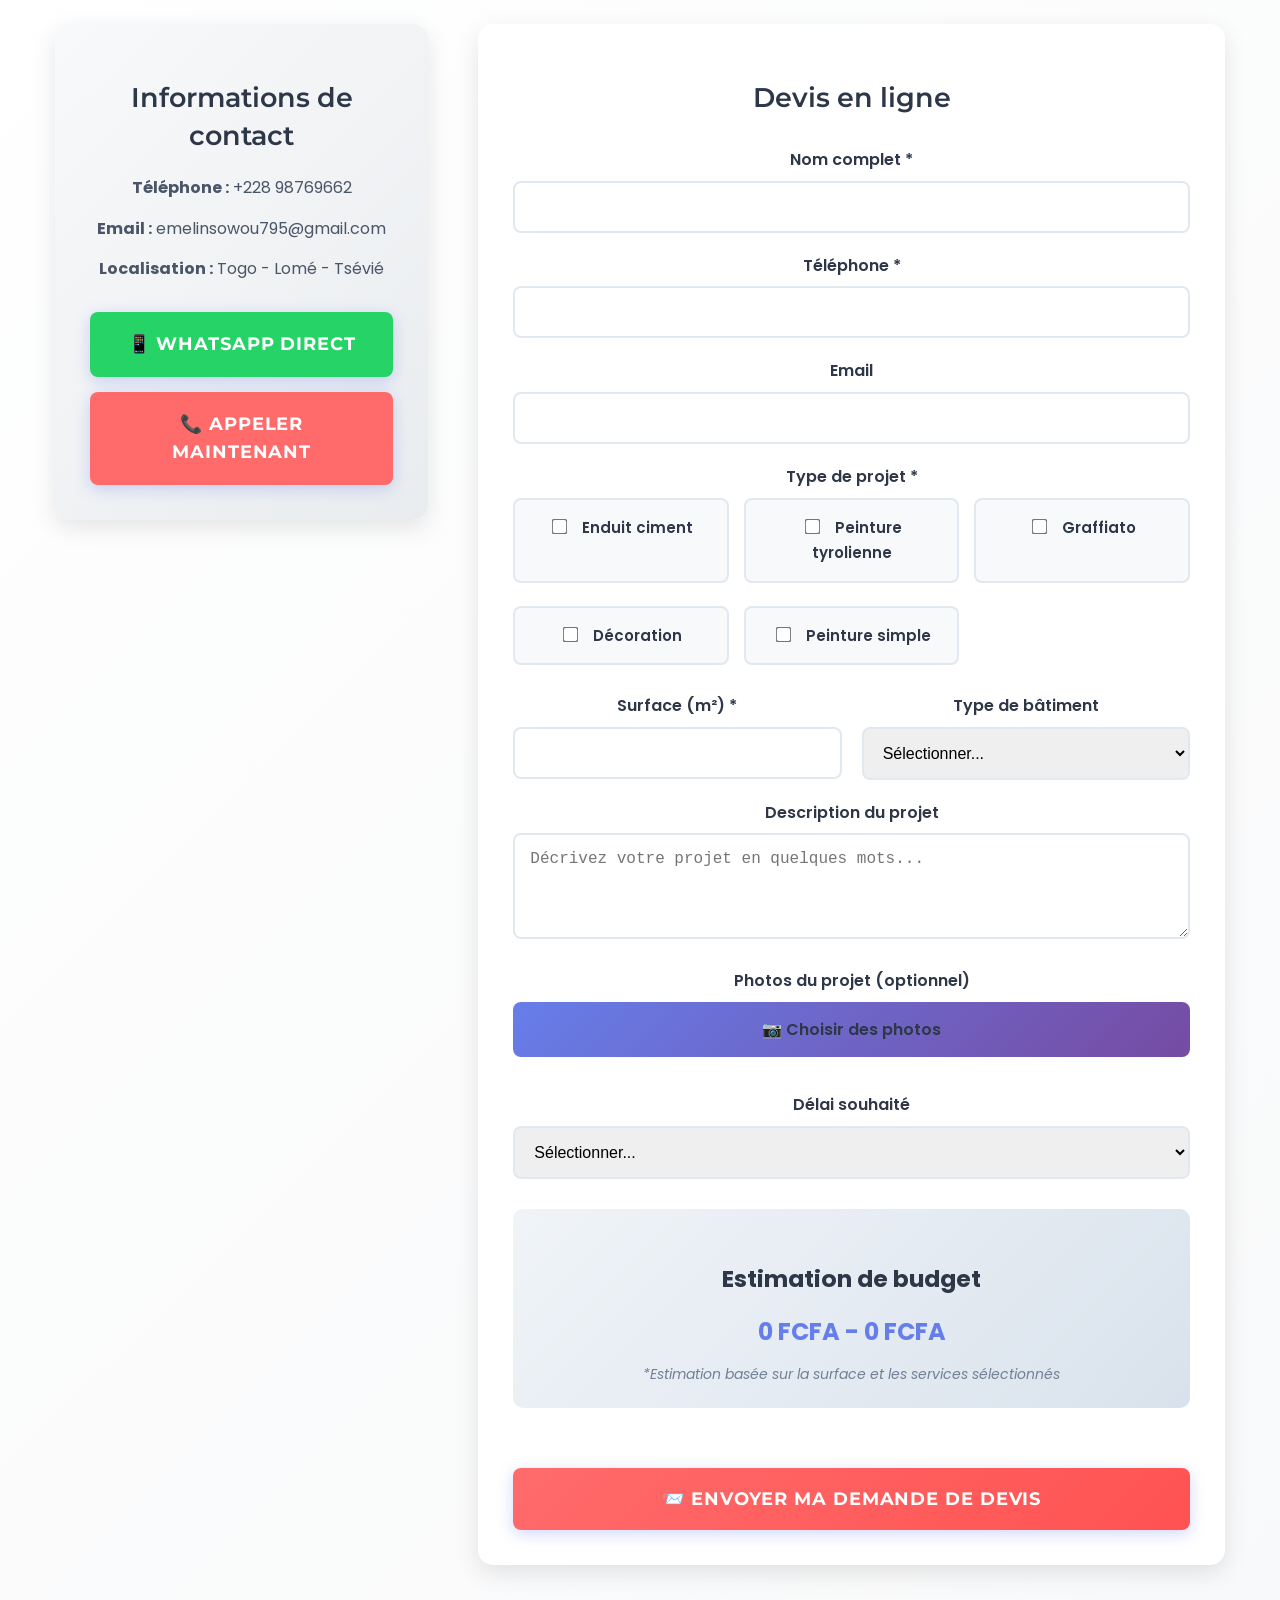
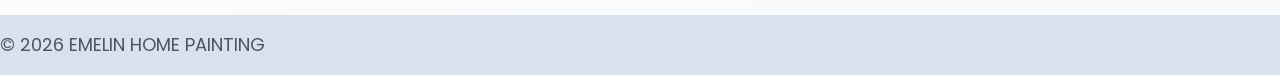
==== commit 60a639ea: "Update index.html" ====
--- a/index.html
+++ b/index.html
@@ -12,7 +12,7 @@
   
   <link rel="stylesheet" href="Emelin.css">
 </head>
-<script src="emelin.js"></script>
+<script src="Emelin.js"></script>
 <body>
 
 <header>
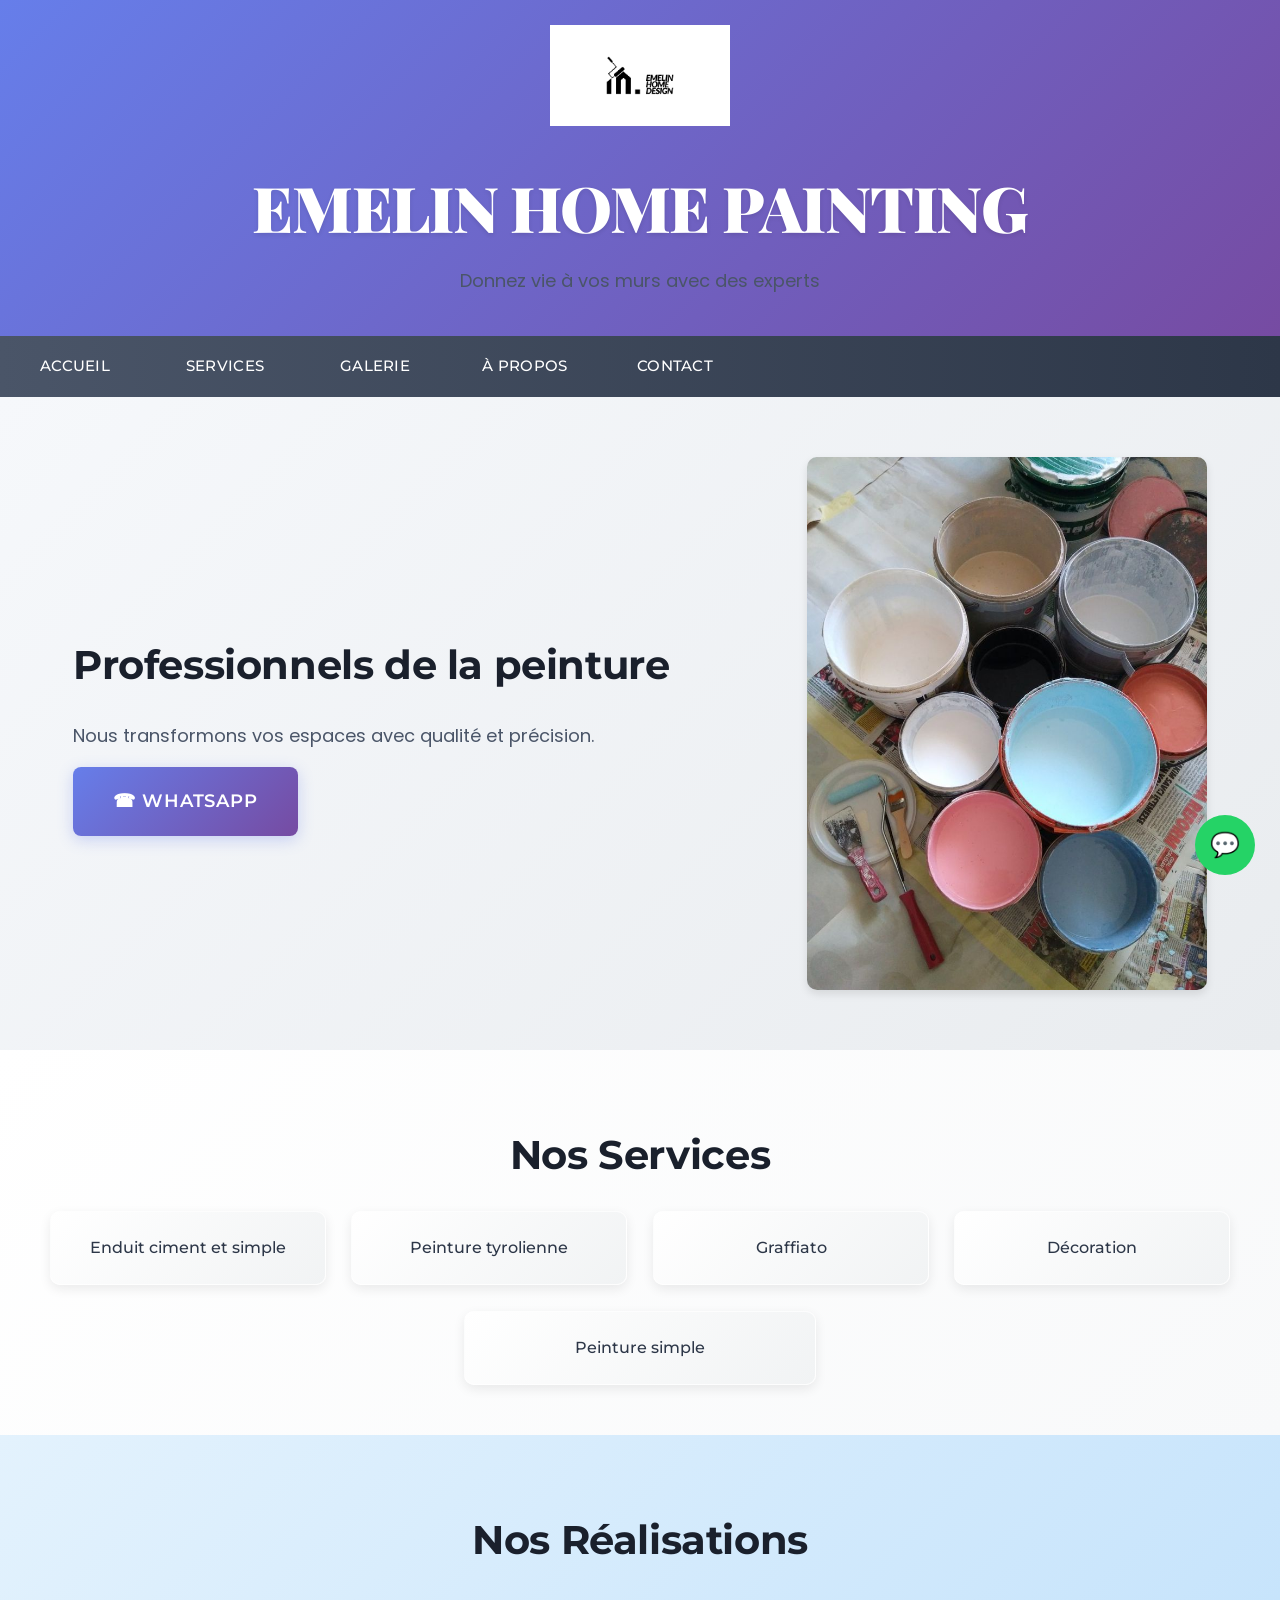
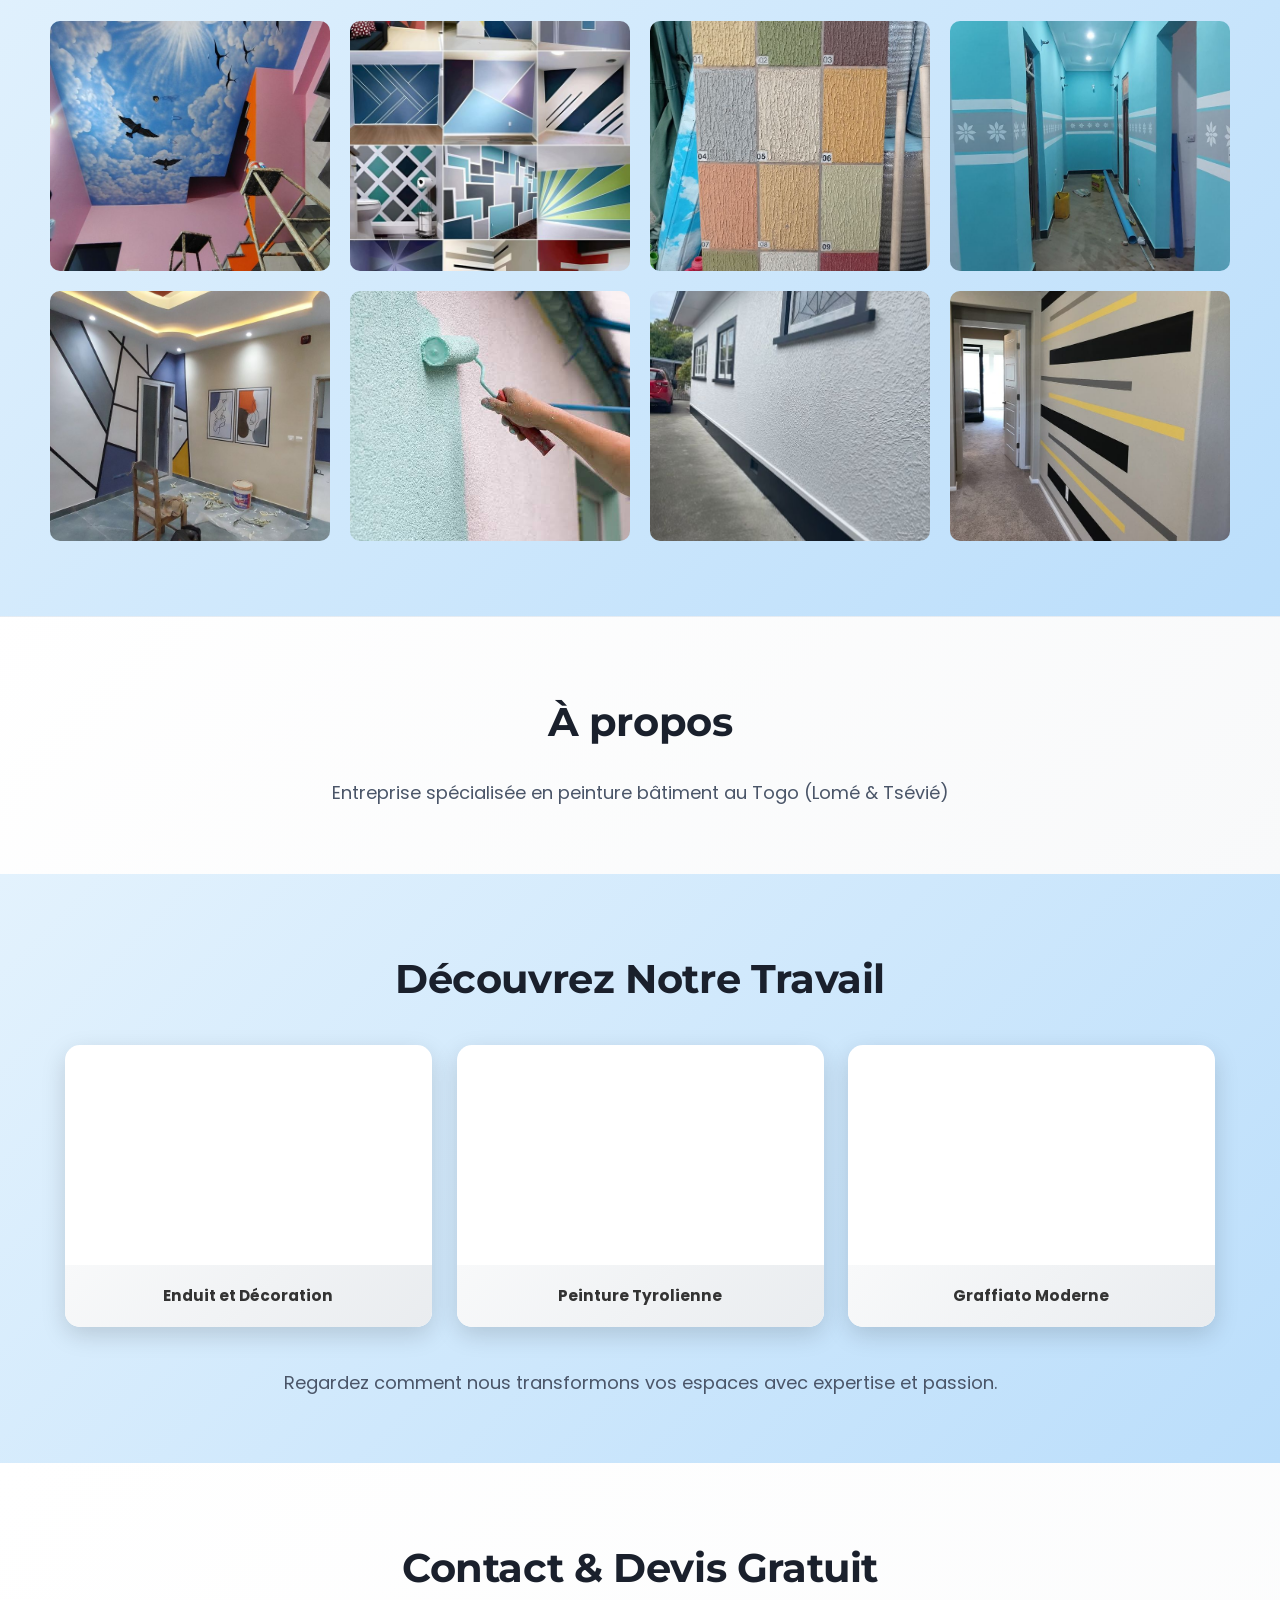
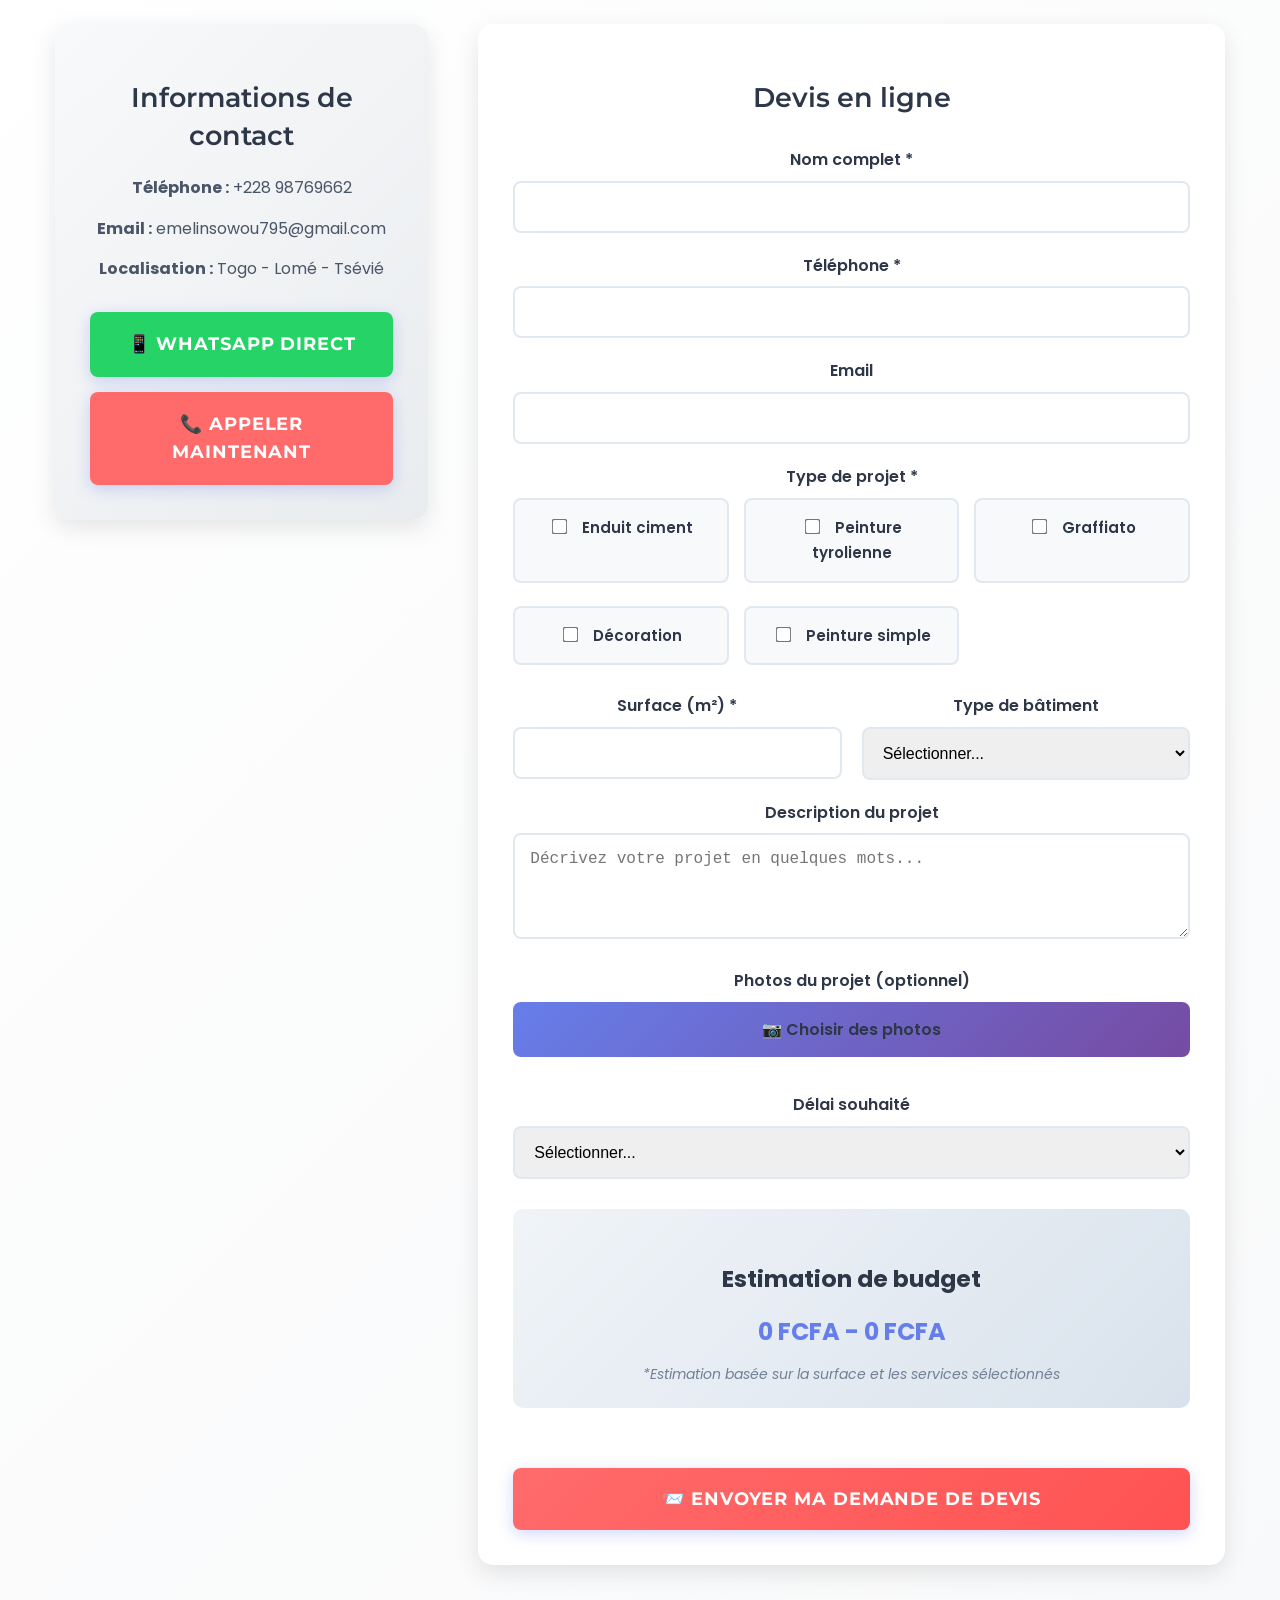
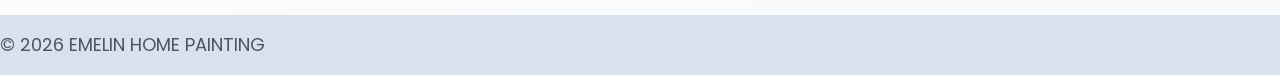
==== commit 0607de94: "Update index.html" ====
--- a/index.html
+++ b/index.html
@@ -66,7 +66,7 @@
     <img src="images/decograf2.jpeg" alt="Réalisation 1" class="animate-fade-in">
     <img src="images/decograf4.jpeg" alt="Réalisation 2" class="animate-fade-in">
     <img src="images/grafi3.jpeg" alt="Réalisation 3" class="animate-fade-in">
-    <img src="images/gecograf1.jpeg" alt="Réalisation 4" class="animate-fade-in">
+    <img src="images/decograf1.jpeg" alt="Réalisation 4" class="animate-fade-in">
     <img src="images/decograf5.jpeg" alt="Réalisation 5" class="animate-fade-in">
     <img src="images/tyro2.jpeg" alt="Réalisation 6" class="animate-fade-in">
     <img src="images/grafi2.jpeg" alt="Réalisation 7" class="animate-fade-in">
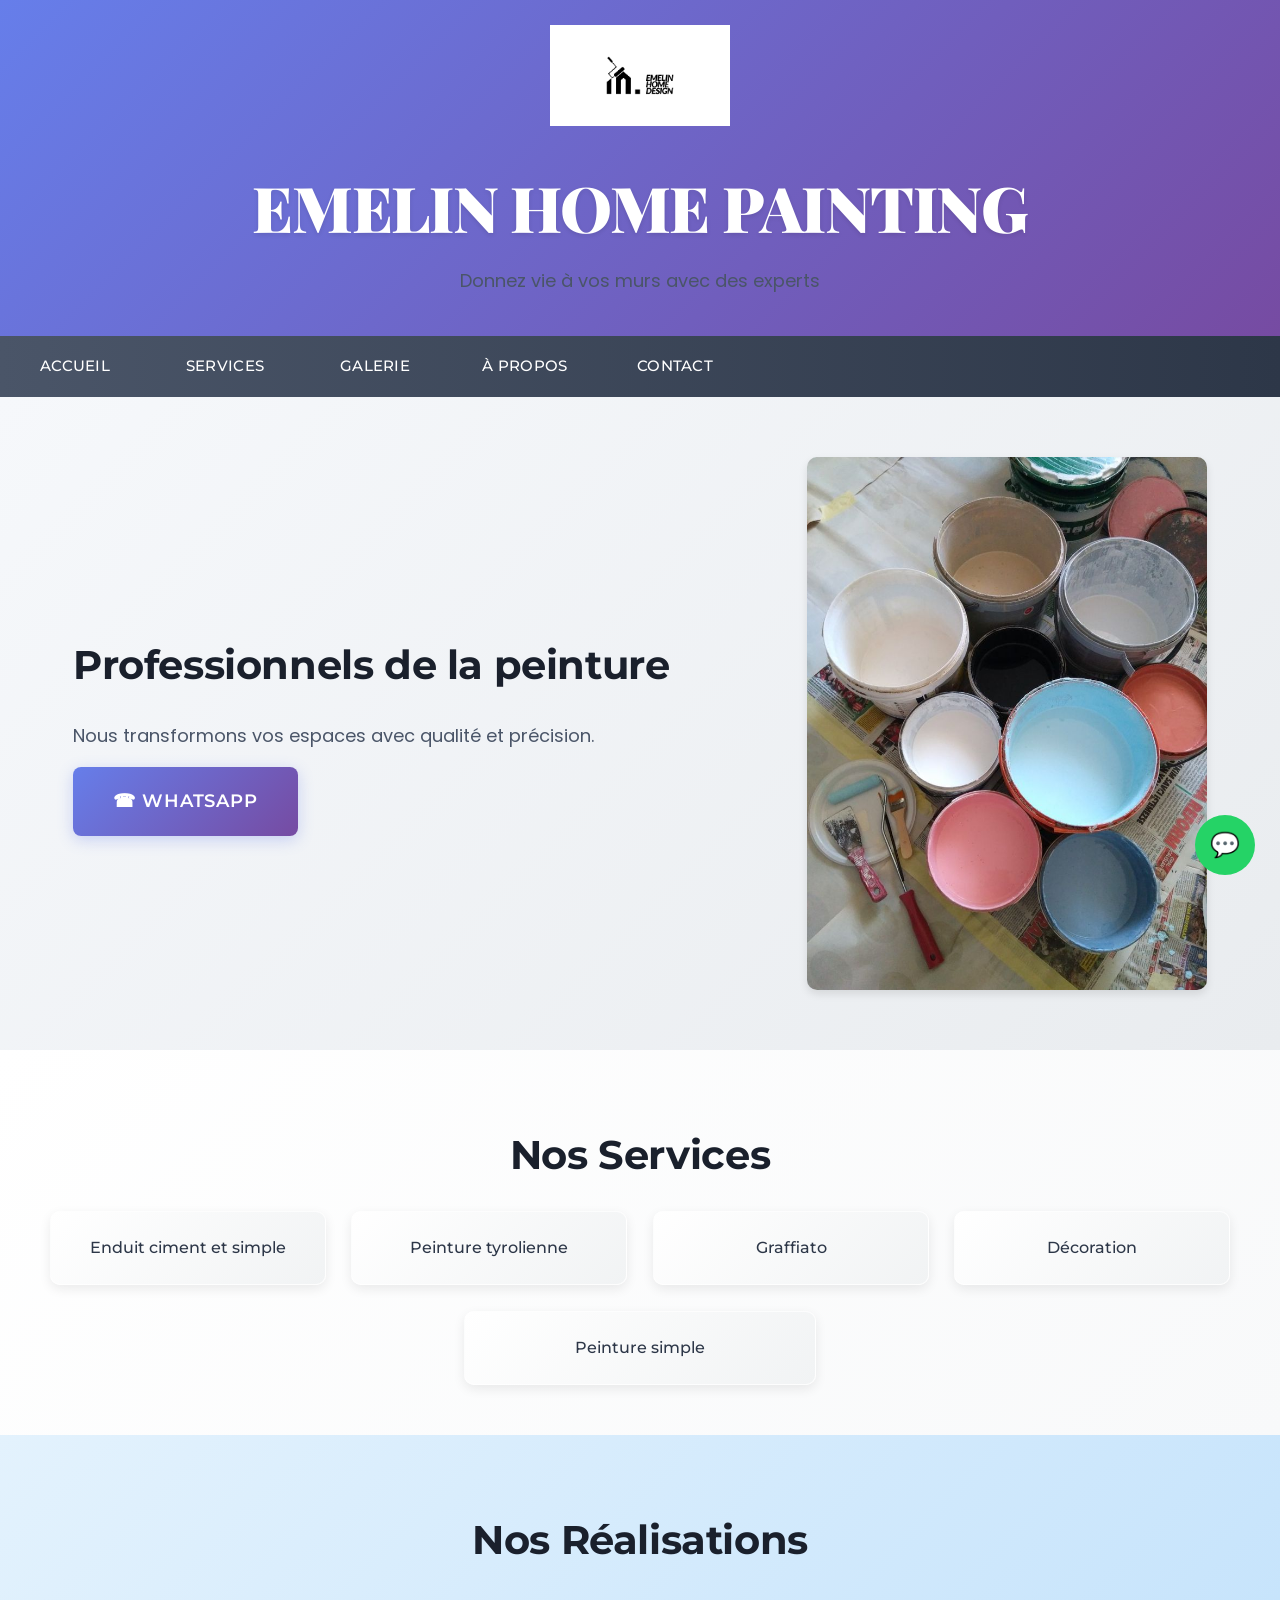
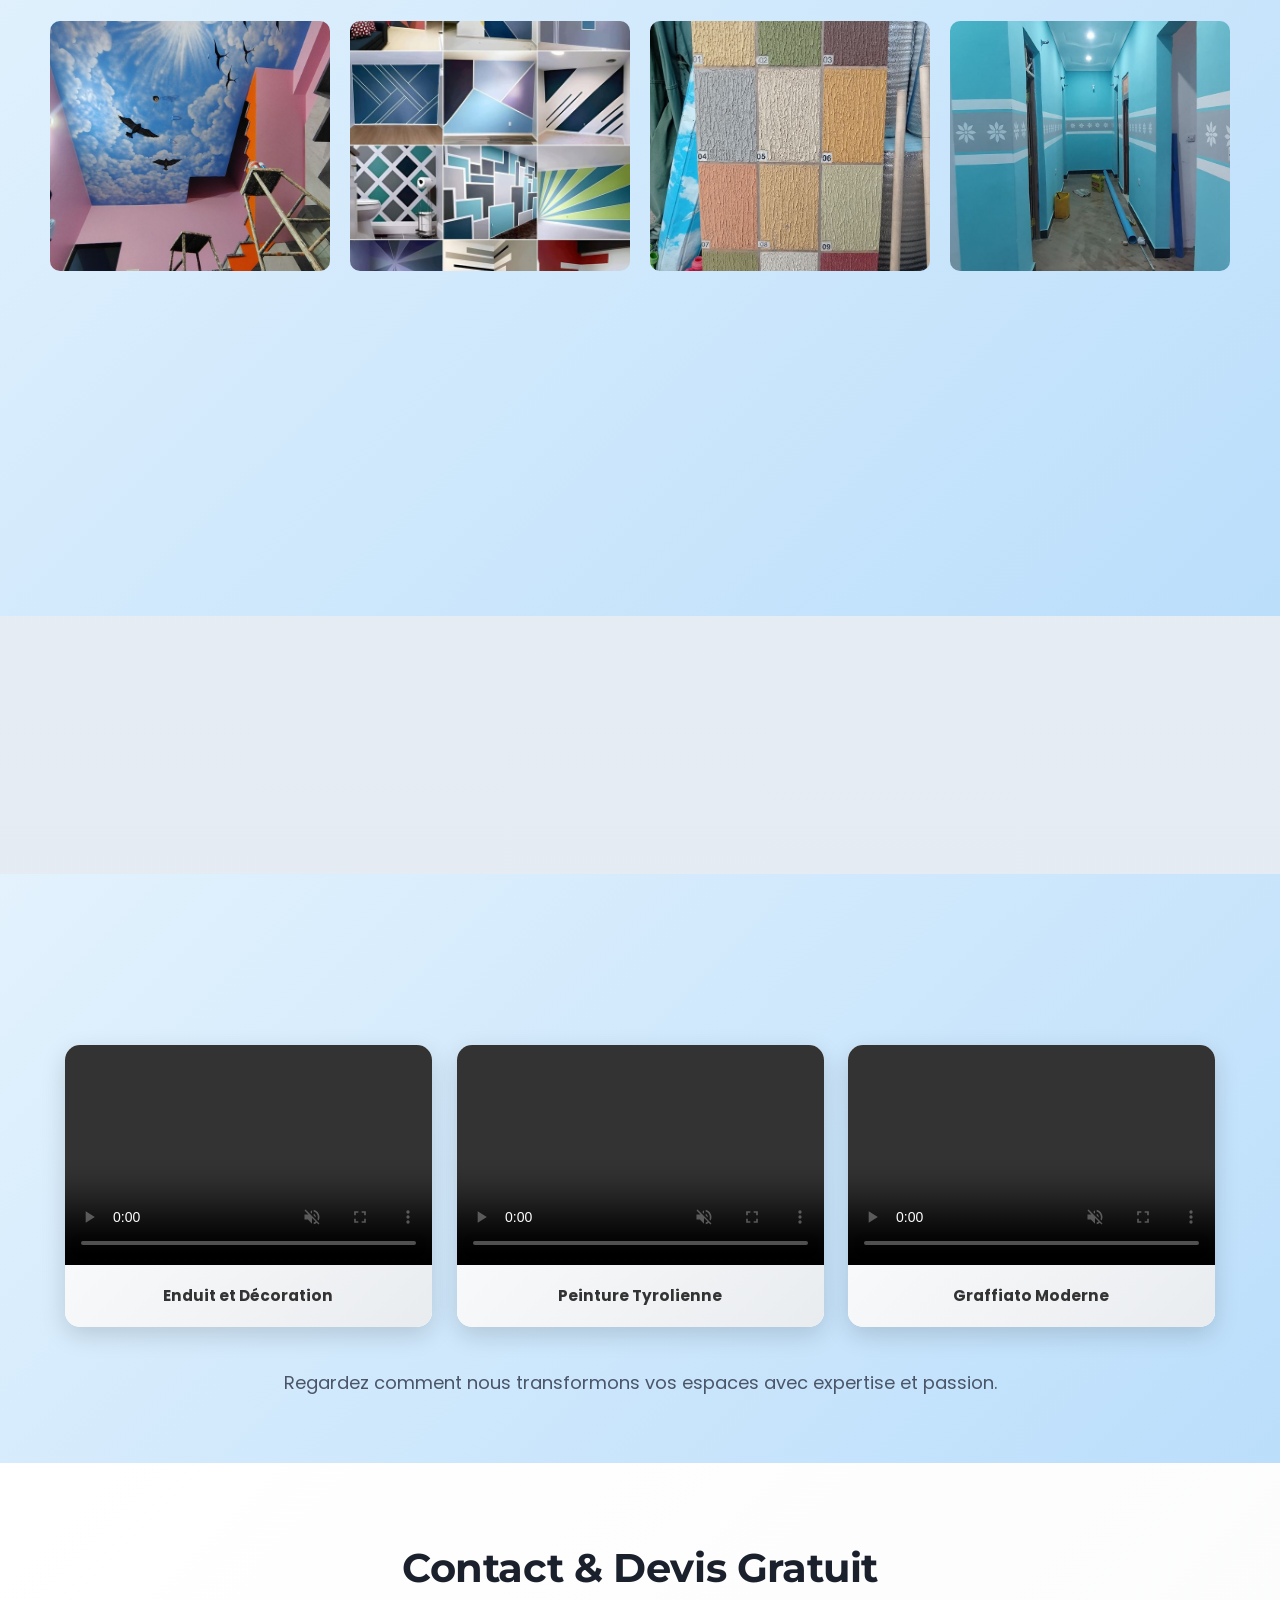
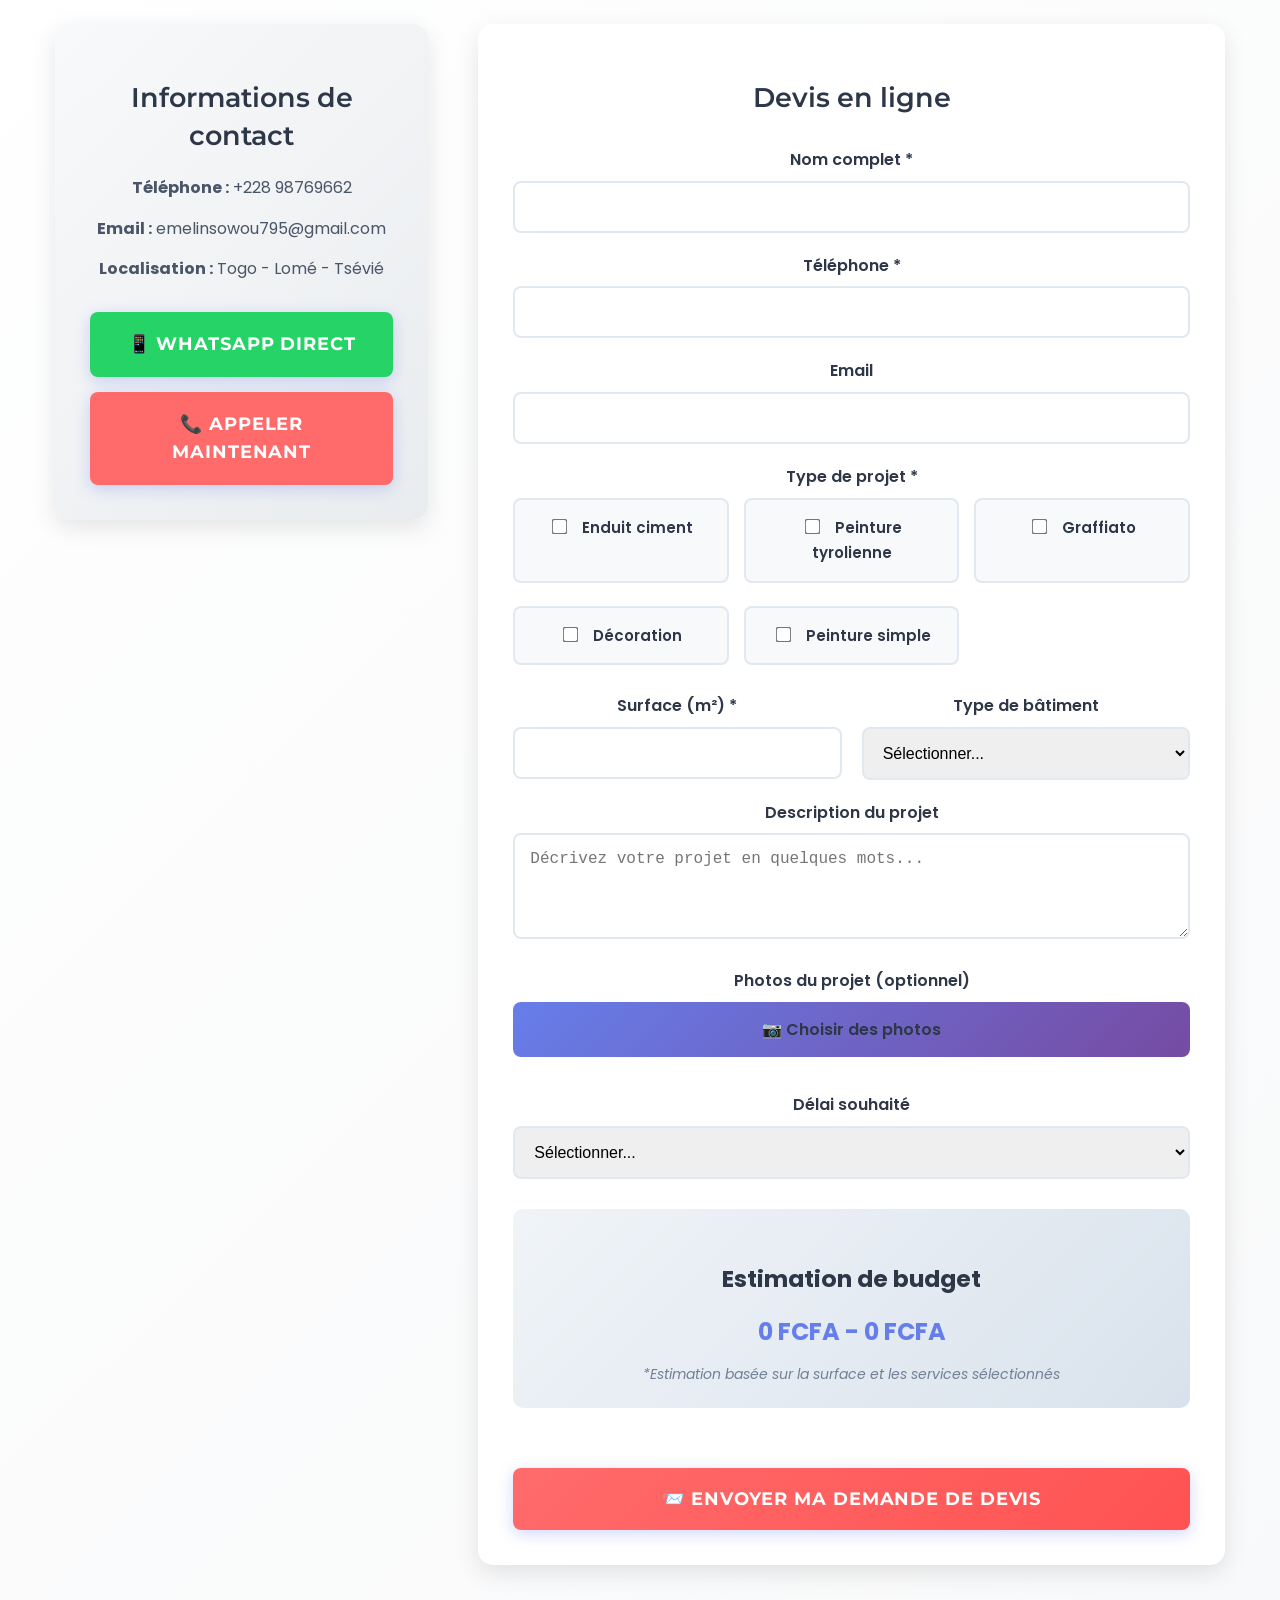
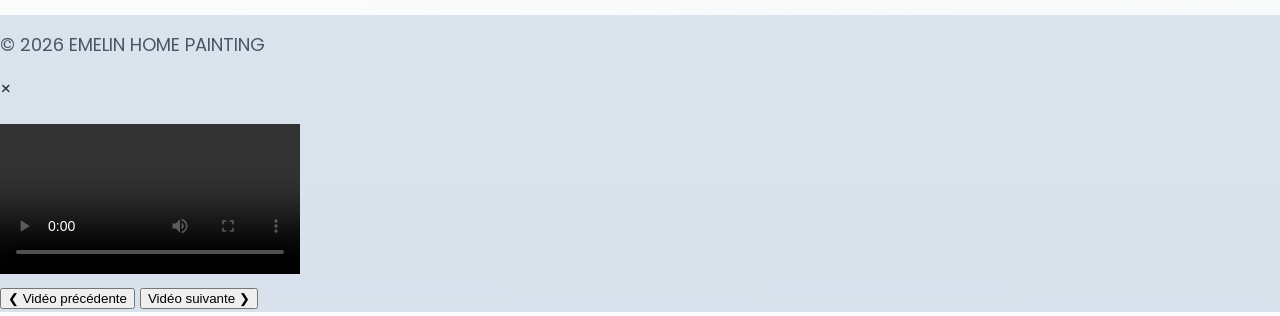
==== commit 8386e61f: "Update index.html" ====
--- a/index.html
+++ b/index.html
@@ -12,30 +12,31 @@
   
   <link rel="stylesheet" href="Emelin.css">
 </head>
-<script src="Emelin.js"></script>
 <body>
 
 <header>
 <!-- Ajouter votre logo ici -->
-  <img src="images/EMELIN HOUSE DESIGN-06.jpg.jpeg" alt="EMELIN Logo" class="logo">
+  <img src="images/EMELIN HOUSE DESIGN-06.jpg.jpeg" alt="EMELIN HOUSE PAINTING - Logo de l'entreprise de peinture au Togo" class="logo">
   <h1>EMELIN HOME PAINTING</h1>
   <p>Donnez vie à vos murs avec des experts</p>
 </header>
 
-<nav>
-  <div class="hamburger">
+<nav role="navigation" aria-label="Menu principal">
+  <button class="hamburger" aria-label="Menu" aria-expanded="false">
     <span></span>
     <span></span>
     <span></span>
-  </div>
+  </button>
   <div class="nav-links">
-    <a href="#">Accueil</a>
+    <a href="#accueil">Accueil</a>
     <a href="#services">Services</a>
     <a href="#gallery">Galerie</a>
     <a href="#about">À propos</a>
     <a href="#contact">Contact</a>
   </div>
 </nav>
+
+<main>
 
 <section class="hero">
   <div class="hero-content animate-fade-in-left">
@@ -45,7 +46,7 @@
   ☎ WhatsApp
 </a>
   </div>
-  <img src="images/home1.jpeg" alt="Peinture professionnelle" class="animate-fade-in-right animate-parallax">
+    <img src="images/Home1.jpeg" alt="Peinture professionnelle EMELIN - Intérieur peint en blanc" class="animate-fade-in-right animate-parallax" loading="lazy">
 
 </section>
 
@@ -63,14 +64,14 @@
 <section id="gallery" class="section animate-fade-in">
   <h2 class="animate-slide-in-top">Nos Réalisations</h2>
   <div class="gallery">
-    <img src="images/decograf2.jpeg" alt="Réalisation 1" class="animate-fade-in">
-    <img src="images/decograf4.jpeg" alt="Réalisation 2" class="animate-fade-in">
-    <img src="images/grafi3.jpeg" alt="Réalisation 3" class="animate-fade-in">
-    <img src="images/decograf1.jpeg" alt="Réalisation 4" class="animate-fade-in">
-    <img src="images/decograf5.jpeg" alt="Réalisation 5" class="animate-fade-in">
-    <img src="images/tyro2.jpeg" alt="Réalisation 6" class="animate-fade-in">
-    <img src="images/grafi2.jpeg" alt="Réalisation 7" class="animate-fade-in">
-    <img src="images/grafi1.jpeg" alt="Réalisation 8" class="animate-fade-in">
+    <img src="images/Decograf2.jpeg" alt="Décoration murale grise et blanche - Réalisation EMELIN" class="animate-fade-in" loading="lazy">
+    <img src="images/Decograf4.jpeg" alt="Enduit décoratif blanc - Projet peinture EMELIN" class="animate-fade-in" loading="lazy">
+    <img src="images/Grafi3.jpeg" alt="Graffiato moderne texture - Travail peinture EMELIN" class="animate-fade-in" loading="lazy">
+    <img src="images/Decograf1.jpeg" alt="Décoration murale design - Maison EMELIN" class="animate-fade-in" loading="lazy">
+    <img src="images/Decograf5.jpeg" alt="Peinture tyrolienne grise - Chantier EMELIN" class="animate-fade-in" loading="lazy">
+    <img src="images/Tyro2.jpeg" alt="Enduit tyrolien texture - Projet EMELIN" class="animate-fade-in" loading="lazy">
+    <img src="images/Grafi2.jpeg" alt="Graffiato décoratif - Réalisation EMELIN" class="animate-fade-in" loading="lazy">
+    <img src="images/Grafi1.jpeg" alt="Peinture décorative moderne - EMELIN Togo" class="animate-fade-in" loading="lazy">
   </div>
 </section>
 
@@ -82,22 +83,22 @@
 <section id="video" class="section animate-fade-in">
   <h2 class="animate-slide-in-top">Découvrez Notre Travail</h2>
   <div class="videos-gallery">
-    <div class="video-item animate-scale-in">
-      <video autoplay muted loop playsinline>
+    <div class="video-item animate-scale-in" data-video="videos/Deodeco.mp4" data-title="Enduit et Décoration">
+      <video autoplay muted loop playsinline controls preload="metadata">
         <source src="videos/Deodeco.mp4" type="video/mp4">
         Votre navigateur ne supporte pas la lecture vidéo.
       </video>
       <p>Enduit et Décoration</p>
     </div>
-    <div class="video-item animate-scale-in">
-      <video autoplay muted loop playsinline>
+    <div class="video-item animate-scale-in" data-video="videos/Deodeco2.mp4" data-title="Peinture Tyrolienne">
+      <video autoplay muted loop playsinline controls preload="metadata">
         <source src="videos/Deodeco2.mp4" type="video/mp4">
         Votre navigateur ne supporte pas la lecture vidéo.
       </video>
       <p>Peinture Tyrolienne</p>
     </div>
-    <div class="video-item animate-scale-in">
-      <video autoplay muted loop playsinline>
+    <div class="video-item animate-scale-in" data-video="videos/Deodeco3.mp4" data-title="Graffiato Moderne">
+      <video autoplay muted loop playsinline controls preload="metadata">
         <source src="videos/Deodeco3.mp4" type="video/mp4">
         Votre navigateur ne supporte pas la lecture vidéo.
       </video>
@@ -234,6 +235,8 @@
   </div>
 </section>
 
+</main>
+
 <footer>
   <p>&copy; 2026 EMELIN HOME PAINTING</p>
 </footer>
@@ -252,6 +255,23 @@
   </div>
 </div>
 
+<!-- Video Lightbox -->
+<div id="video-lightbox" class="video-lightbox">
+  <div class="video-lightbox-content">
+    <span class="video-lightbox-close">&times;</span>
+    <h3 id="video-title"></h3>
+    <video id="lightbox-video" controls>
+      <source src="" type="video/mp4">
+      Votre navigateur ne supporte pas la lecture vidéo.
+    </video>
+    <div class="video-lightbox-nav">
+      <button class="video-lightbox-prev">&#10094; Vidéo précédente</button>
+      <button class="video-lightbox-next">Vidéo suivante &#10095;</button>
+    </div>
+  </div>
+</div>
+
+<script src="Emelin.js"></script>
 </body>
 
 </html>
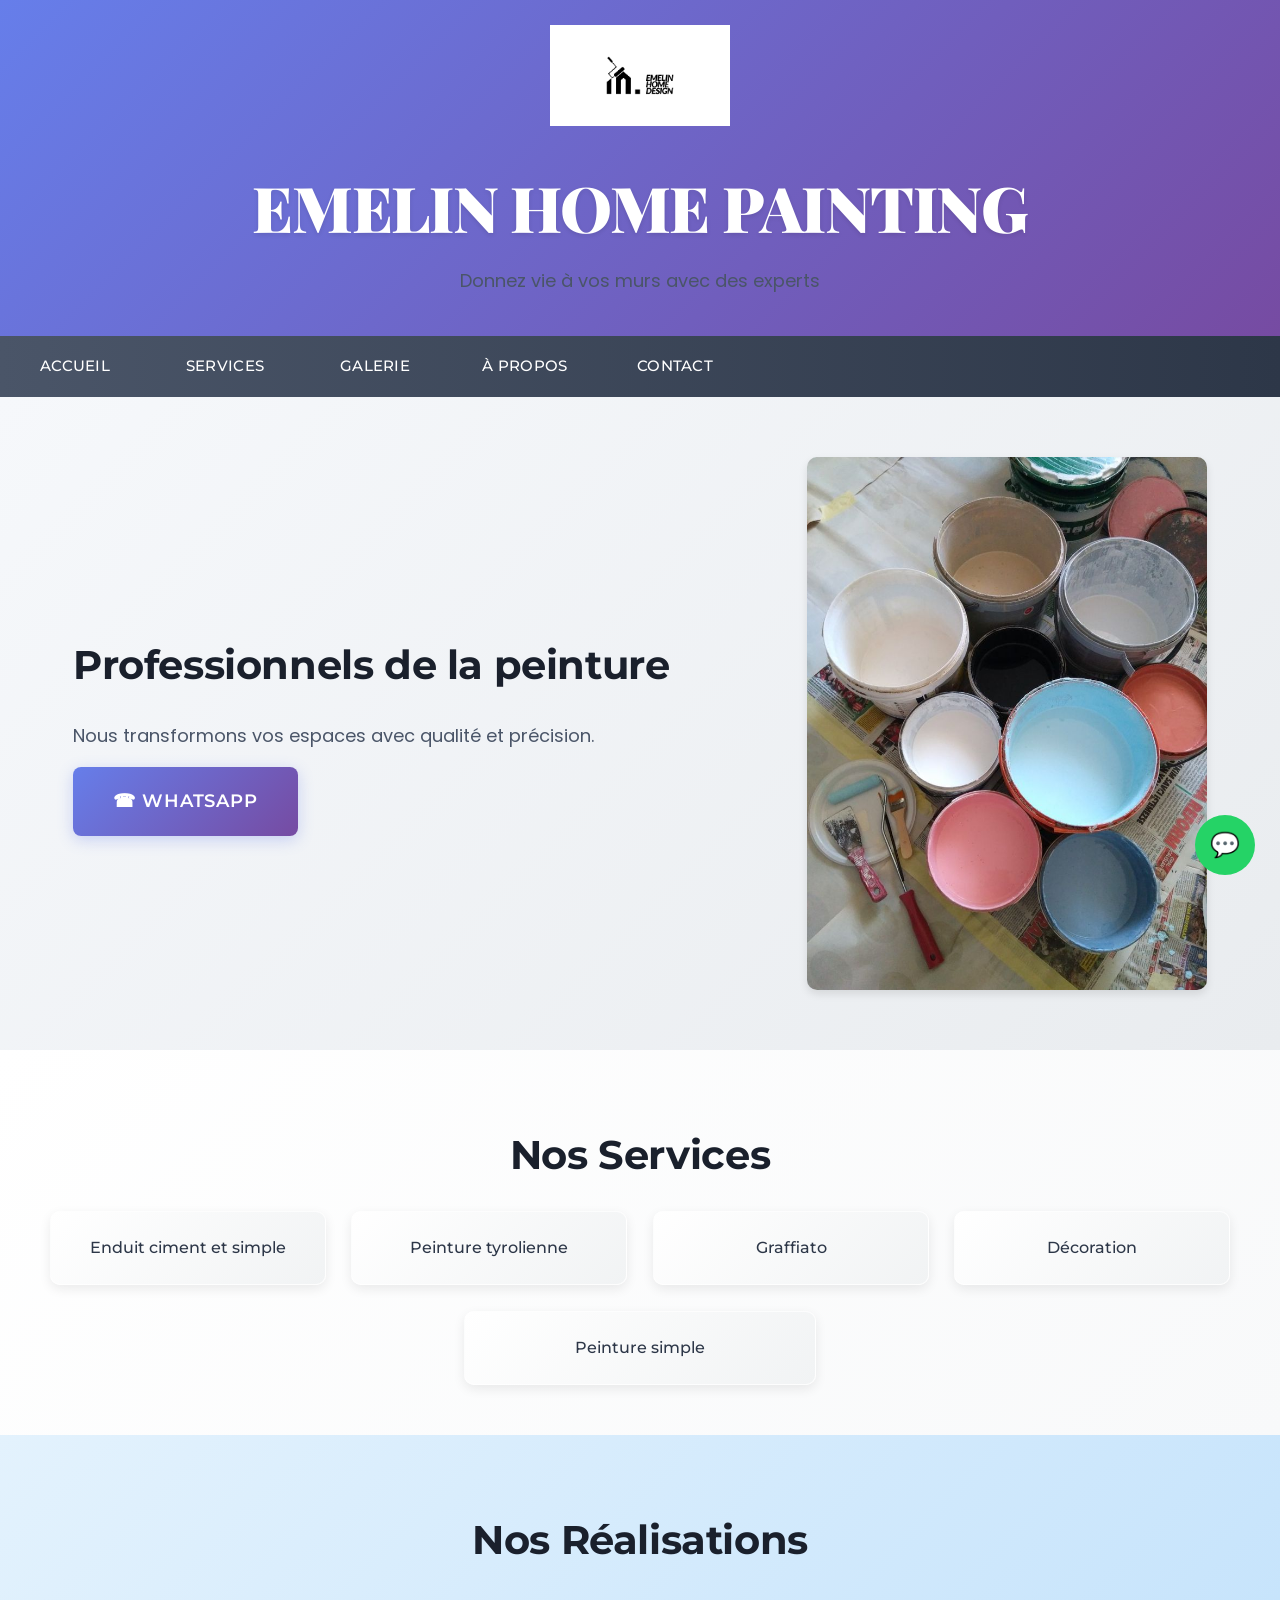
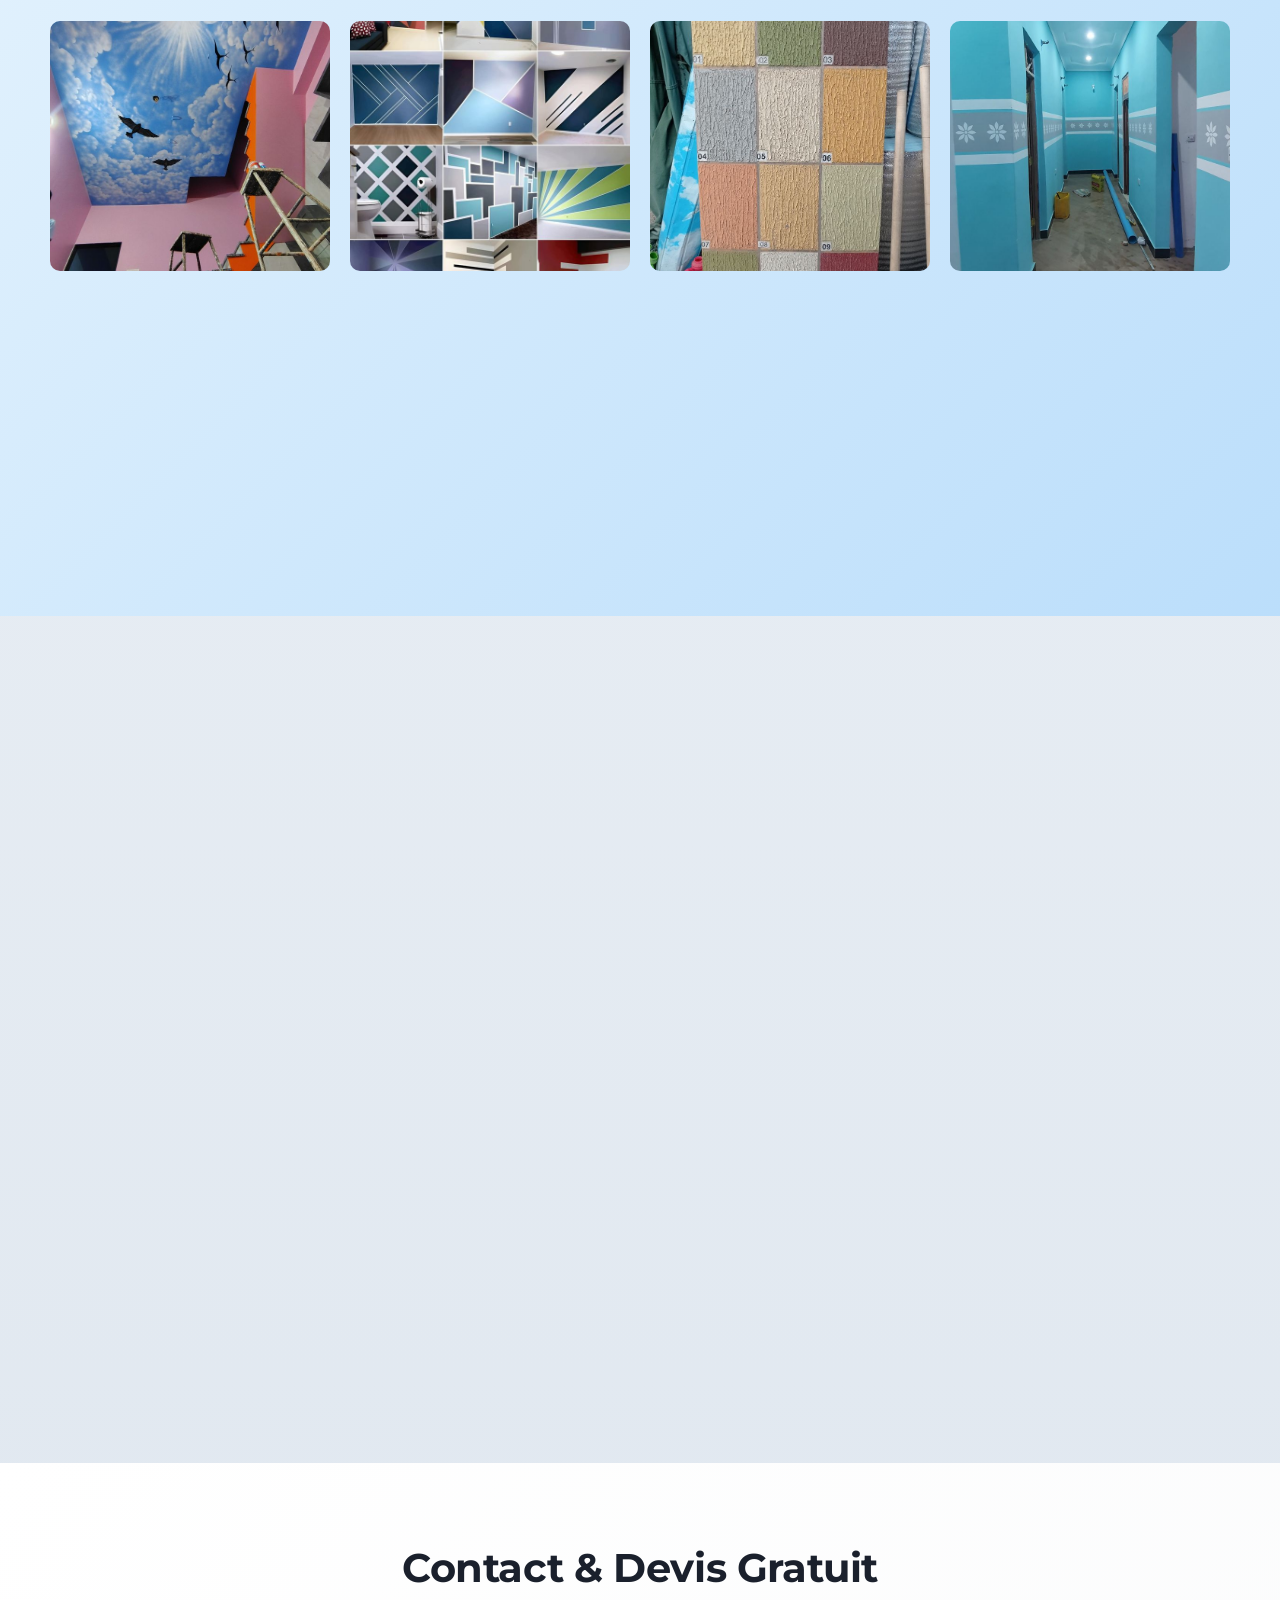
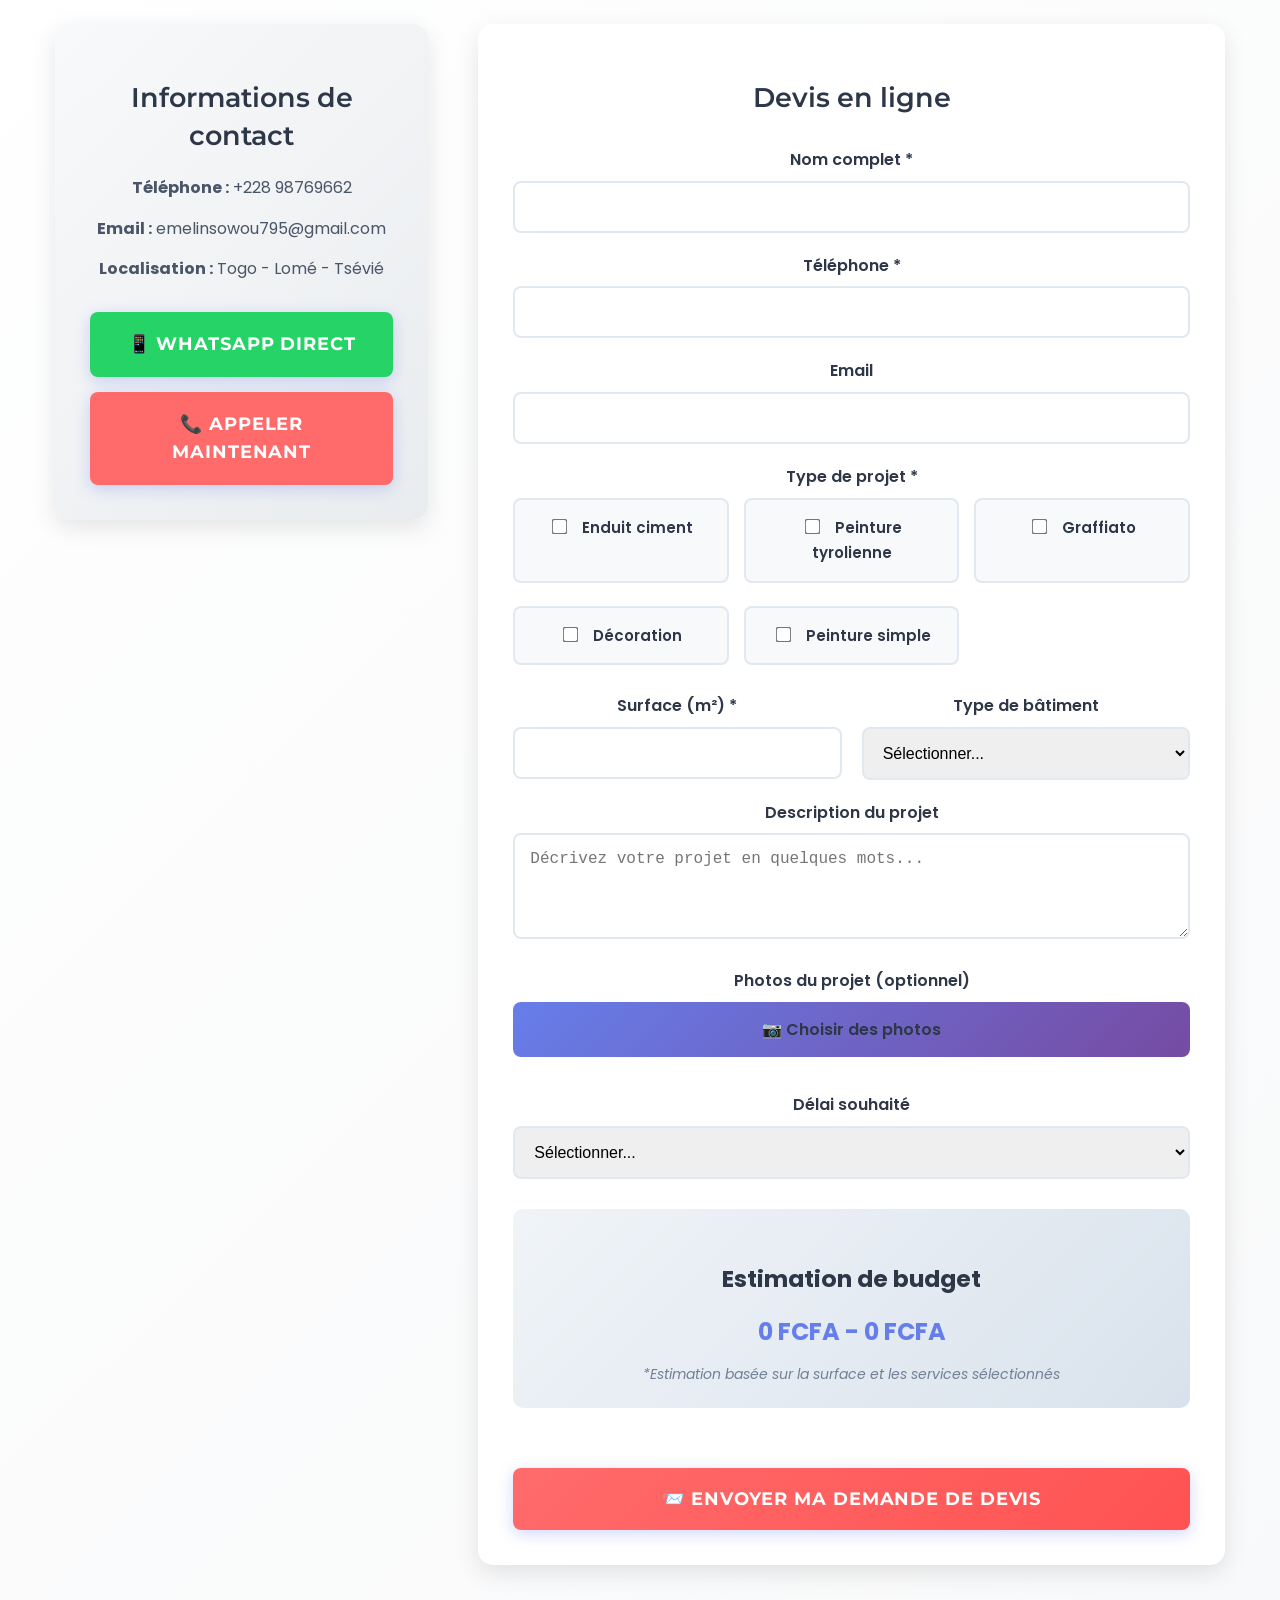
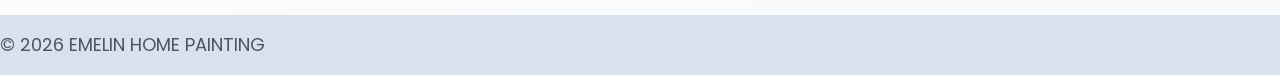
==== commit c63224f6: "Update index.html" ====
--- a/index.html
+++ b/index.html
@@ -64,14 +64,14 @@
 <section id="gallery" class="section animate-fade-in">
   <h2 class="animate-slide-in-top">Nos Réalisations</h2>
   <div class="gallery">
-    <img src="images/Decograf2.jpeg" alt="Décoration murale grise et blanche - Réalisation EMELIN" class="animate-fade-in" loading="lazy">
-    <img src="images/Decograf4.jpeg" alt="Enduit décoratif blanc - Projet peinture EMELIN" class="animate-fade-in" loading="lazy">
-    <img src="images/Grafi3.jpeg" alt="Graffiato moderne texture - Travail peinture EMELIN" class="animate-fade-in" loading="lazy">
-    <img src="images/Decograf1.jpeg" alt="Décoration murale design - Maison EMELIN" class="animate-fade-in" loading="lazy">
-    <img src="images/Decograf5.jpeg" alt="Peinture tyrolienne grise - Chantier EMELIN" class="animate-fade-in" loading="lazy">
-    <img src="images/Tyro2.jpeg" alt="Enduit tyrolien texture - Projet EMELIN" class="animate-fade-in" loading="lazy">
-    <img src="images/Grafi2.jpeg" alt="Graffiato décoratif - Réalisation EMELIN" class="animate-fade-in" loading="lazy">
-    <img src="images/Grafi1.jpeg" alt="Peinture décorative moderne - EMELIN Togo" class="animate-fade-in" loading="lazy">
+    <img src="images/decograf2.jpeg" alt="Décoration murale grise et blanche - Réalisation EMELIN" class="animate-fade-in" loading="lazy">
+    <img src="images/decograf4.jpeg" alt="Enduit décoratif blanc - Projet peinture EMELIN" class="animate-fade-in" loading="lazy">
+    <img src="images/grafi3.jpeg" alt="Graffiato moderne texture - Travail peinture EMELIN" class="animate-fade-in" loading="lazy">
+    <img src="images/decograf1.jpeg" alt="Décoration murale design - Maison EMELIN" class="animate-fade-in" loading="lazy">
+    <img src="images/decograf5.jpeg" alt="Peinture tyrolienne grise - Chantier EMELIN" class="animate-fade-in" loading="lazy">
+    <img src="images/tyro2.jpeg" alt="Enduit tyrolien texture - Projet EMELIN" class="animate-fade-in" loading="lazy">
+    <img src="images/grafi2.jpeg" alt="Graffiato décoratif - Réalisation EMELIN" class="animate-fade-in" loading="lazy">
+    <img src="images/grafi1.jpeg" alt="Peinture décorative moderne - EMELIN Togo" class="animate-fade-in" loading="lazy">
   </div>
 </section>
 
--- a/Emelin.css
+++ b/Emelin.css
@@ -271,6 +271,8 @@
   overflow: hidden;
   box-shadow: 0 8px 24px rgba(0,0,0,0.15);
   transition: transform 0.3s ease, box-shadow 0.3s ease;
+  cursor: pointer;
+  position: relative;
 }
 
 .video-item:hover {
@@ -1274,4 +1276,186 @@
     opacity: 1;
     transform: none;
   }
-}+}
+
+/* Video Lightbox Styles */
+.video-lightbox {
+  display: none;
+  position: fixed;
+  z-index: 2001;
+  left: 0;
+  top: 0;
+  width: 100%;
+  height: 100%;
+  background-color: rgba(0, 0, 0, 0.95);
+  animation: fadeIn 0.3s ease;
+}
+
+.video-lightbox-content {
+  position: relative;
+  margin: auto;
+  padding: clamp(20px, 4vw, 40px);
+  width: 90%;
+  max-width: 900px;
+  height: 90vh;
+  display: flex;
+  flex-direction: column;
+  align-items: center;
+  justify-content: center;
+  top: 50%;
+  transform: translateY(-50%);
+  box-sizing: border-box;
+}
+
+.video-lightbox-close {
+  position: absolute;
+  top: 20px;
+  right: 35px;
+  color: #f1f1f1;
+  font-size: clamp(30px, 5vw, 50px);
+  font-weight: bold;
+  cursor: pointer;
+  z-index: 2002;
+  background: rgba(0, 0, 0, 0.5);
+  border-radius: 50%;
+  width: clamp(40px, 6vw, 60px);
+  height: clamp(40px, 6vw, 60px);
+  display: flex;
+  align-items: center;
+  justify-content: center;
+  transition: all 0.3s ease;
+}
+
+.video-lightbox-close:hover {
+  color: #fff;
+  background: rgba(255, 255, 255, 0.2);
+  transform: rotate(90deg);
+}
+
+#video-title {
+  color: white;
+  margin-bottom: clamp(15px, 3vw, 25px);
+  font-size: clamp(1.2em, 3vw, 1.8em);
+  text-align: center;
+  font-weight: 600;
+}
+
+#lightbox-video {
+  width: 100%;
+  max-height: 60vh;
+  object-fit: contain;
+  border-radius: 10px;
+  box-shadow: 0 10px 40px rgba(0, 0, 0, 0.5);
+}
+
+.video-lightbox-nav {
+  display: flex;
+  justify-content: space-between;
+  width: 100%;
+  margin-top: clamp(20px, 4vw, 30px);
+  gap: clamp(10px, 2vw, 20px);
+}
+
+.video-lightbox-prev,
+.video-lightbox-next {
+  background: rgba(255, 255, 255, 0.1);
+  color: white;
+  border: none;
+  padding: clamp(12px, 2.5vw, 20px);
+  font-size: clamp(14px, 2.5vw, 18px);
+  cursor: pointer;
+  border-radius: 8px;
+  transition: all 0.3s ease;
+  backdrop-filter: blur(10px);
+  flex: 1;
+  max-width: 200px;
+}
+
+.video-lightbox-prev:hover,
+.video-lightbox-next:hover {
+  background: rgba(255, 255, 255, 0.3);
+  transform: translateY(-2px);
+}
+
+/* Play button overlay */
+.video-item::after {
+  content: '▶';
+  position: absolute;
+  top: 50%;
+  left: 50%;
+  transform: translate(-50%, -50%);
+  color: white;
+  font-size: clamp(30px, 5vw, 50px);
+  background: rgba(0, 0, 0, 0.7);
+  width: clamp(50px, 8vw, 80px);
+  height: clamp(50px, 8vw, 80px);
+  border-radius: 50%;
+  display: flex;
+  align-items: center;
+  justify-content: center;
+  opacity: 0;
+  transition: opacity 0.3s ease;
+  pointer-events: none;
+}
+
+.video-item:hover::after {
+  opacity: 1;
+}
+
+/* Responsive video lightbox */
+@media (max-width: 768px) {
+  .video-lightbox-content {
+    width: 95%;
+    height: 80vh;
+    padding: clamp(15px, 3vw, 25px);
+  }
+  
+  .video-lightbox-close {
+    top: 10px;
+    right: 15px;
+    font-size: 30px;
+    width: 35px;
+    height: 35px;
+  }
+  
+  #video-title {
+    font-size: clamp(1em, 4vw, 1.4em);
+    margin-bottom: clamp(10px, 2vw, 15px);
+  }
+  
+  #lightbox-video {
+    max-height: 50vh;
+  }
+  
+  .video-lightbox-nav {
+    flex-direction: column;
+    gap: clamp(8px, 2vw, 12px);
+  }
+  
+  .video-lightbox-prev,
+  .video-lightbox-next {
+    max-width: 100%;
+    font-size: clamp(12px, 3vw, 16px);
+    padding: clamp(10px, 2vw, 15px);
+  }
+}
+
+@media (max-width: 480px) {
+  .video-lightbox-content {
+    width: 98%;
+    height: 70vh;
+    padding: clamp(10px, 3vw, 15px);
+  }
+  
+  .video-lightbox-close {
+    top: 5px;
+    right: 10px;
+    font-size: 25px;
+    width: 30px;
+    height: 30px;
+  }
+  
+  #lightbox-video {
+    max-height: 40vh;
+  }
+}
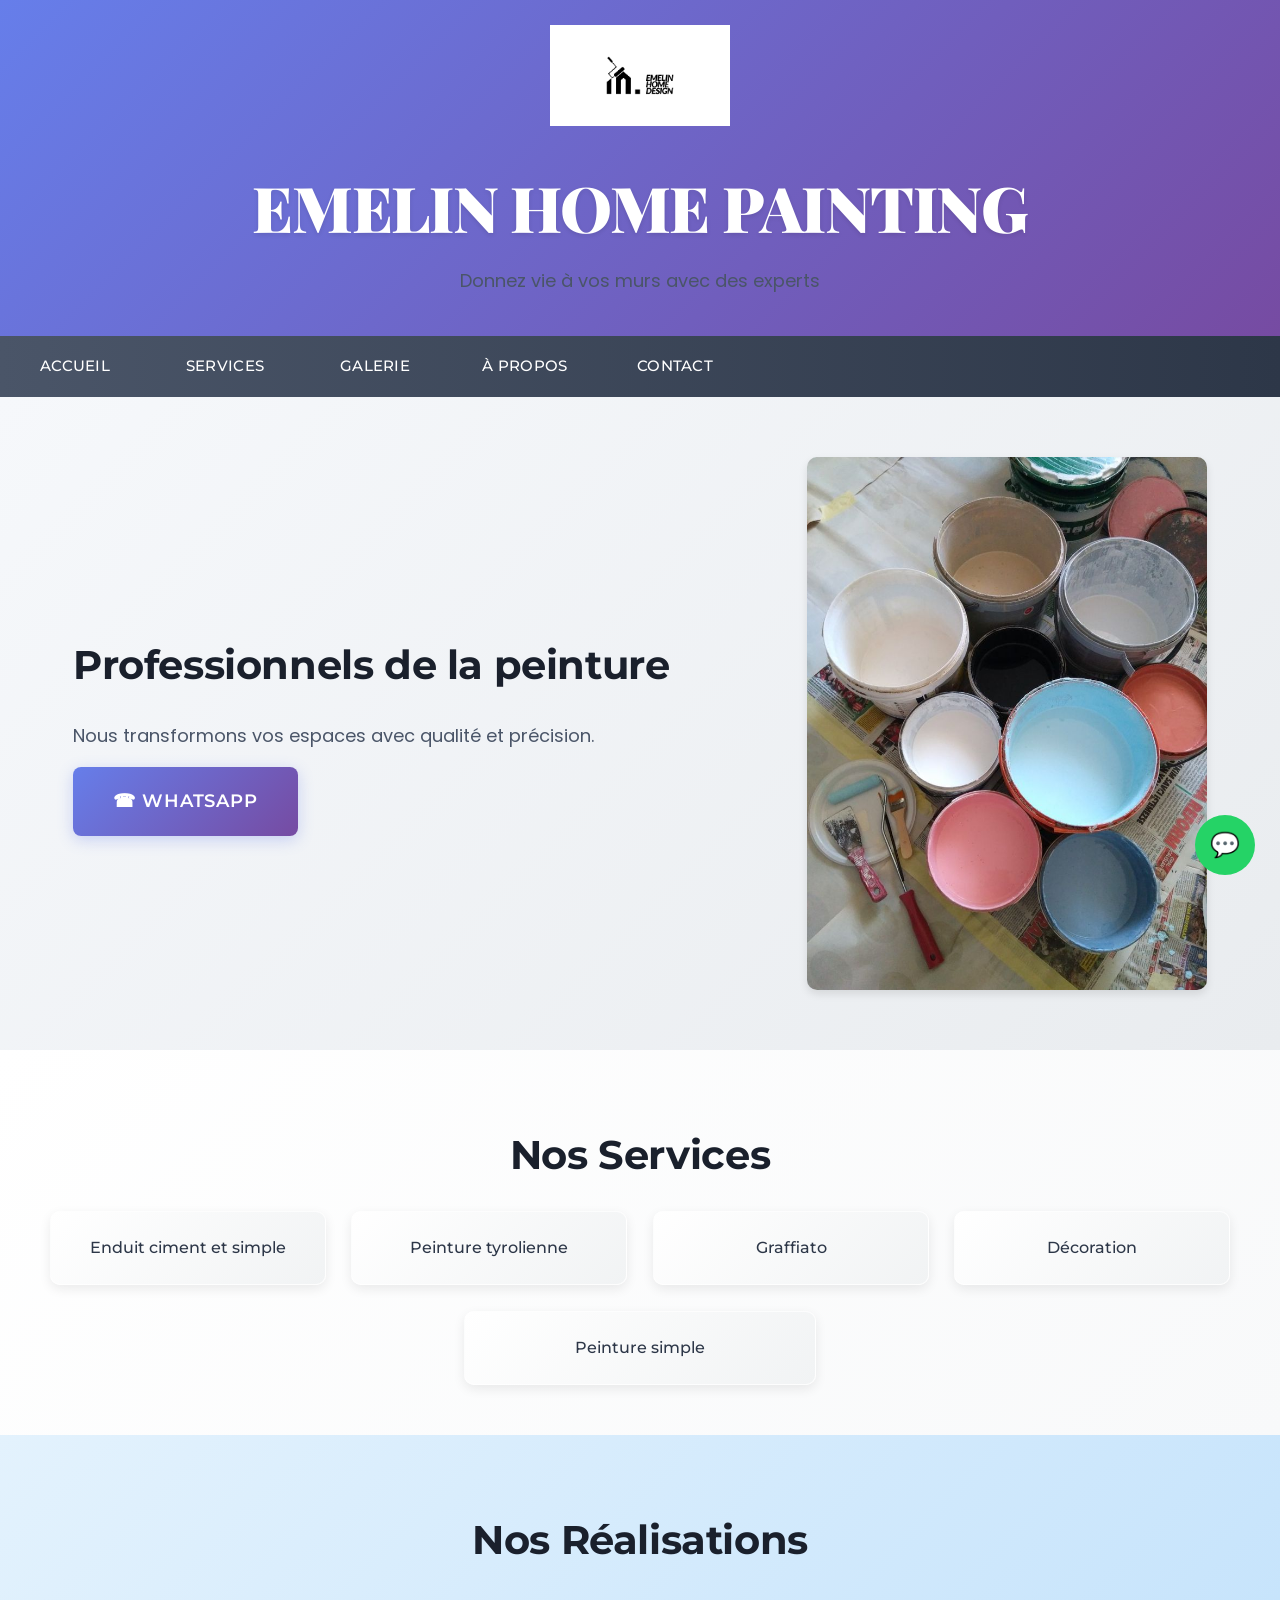
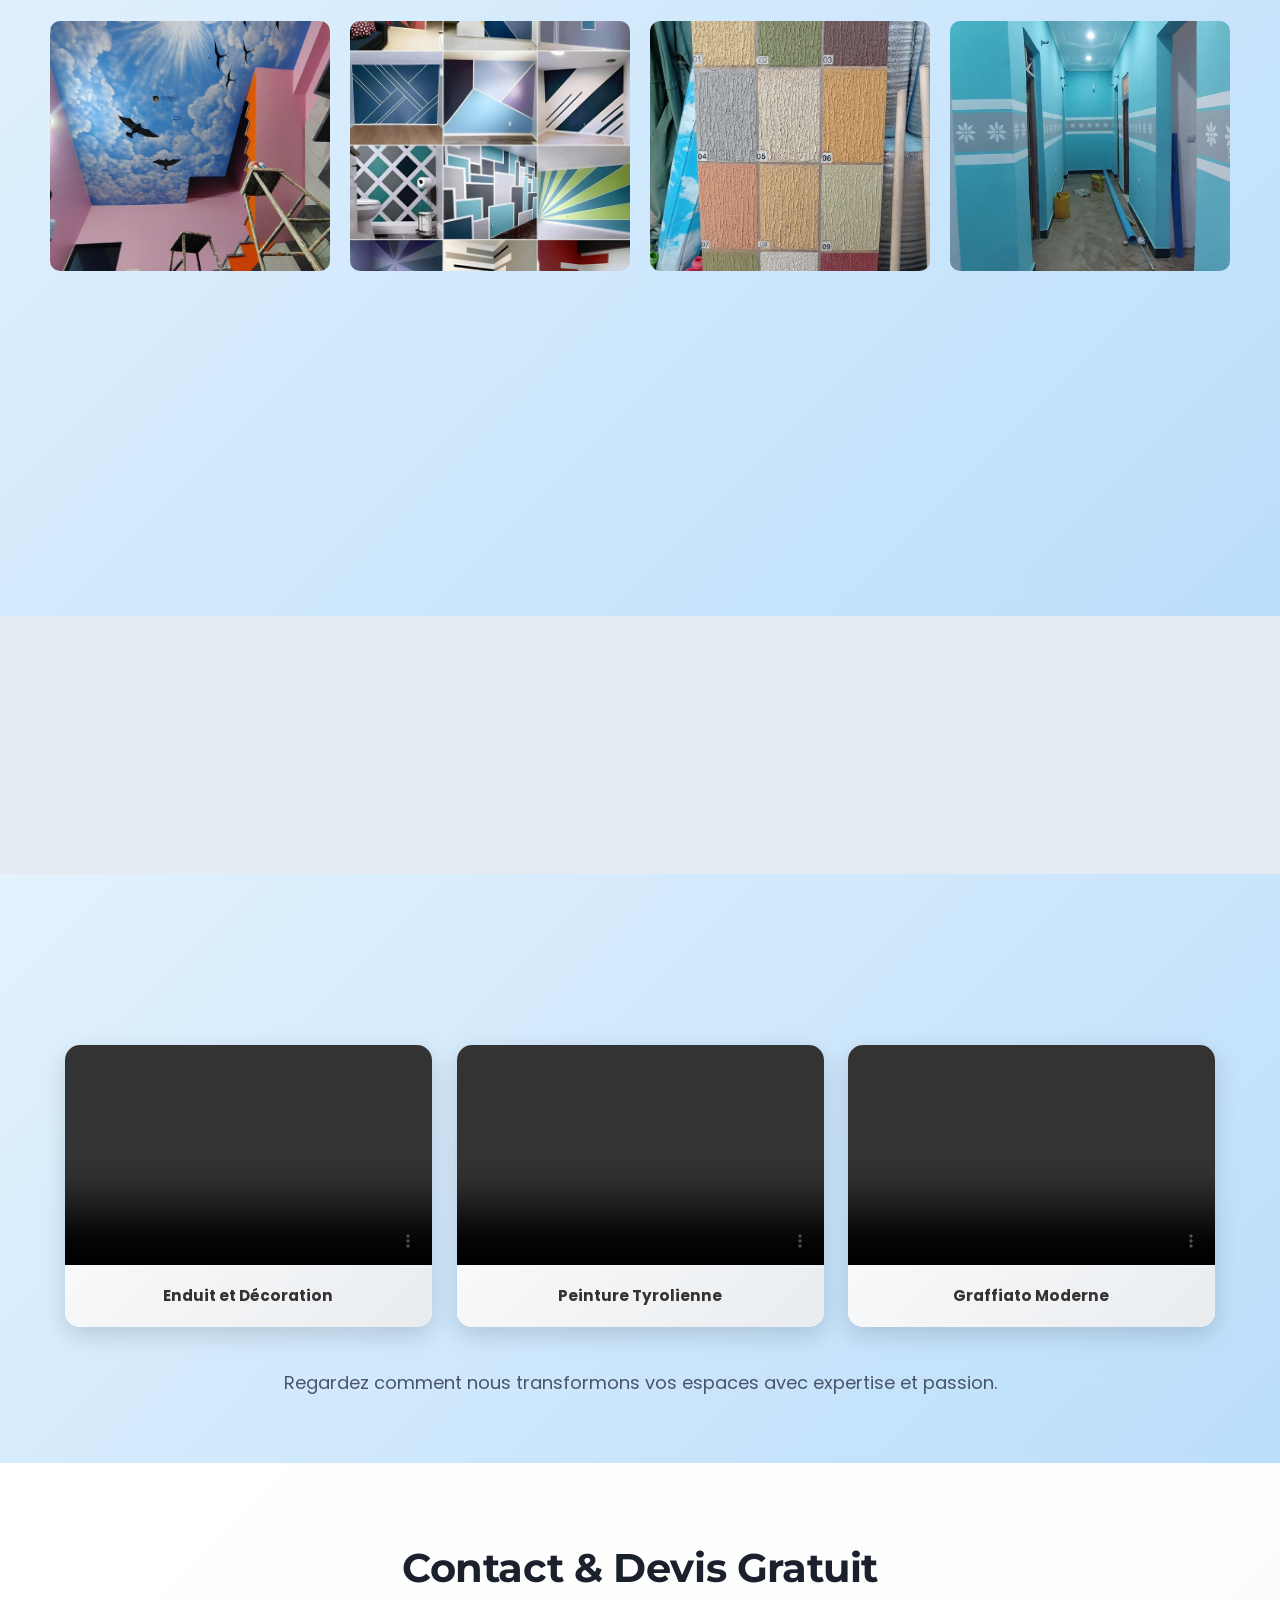
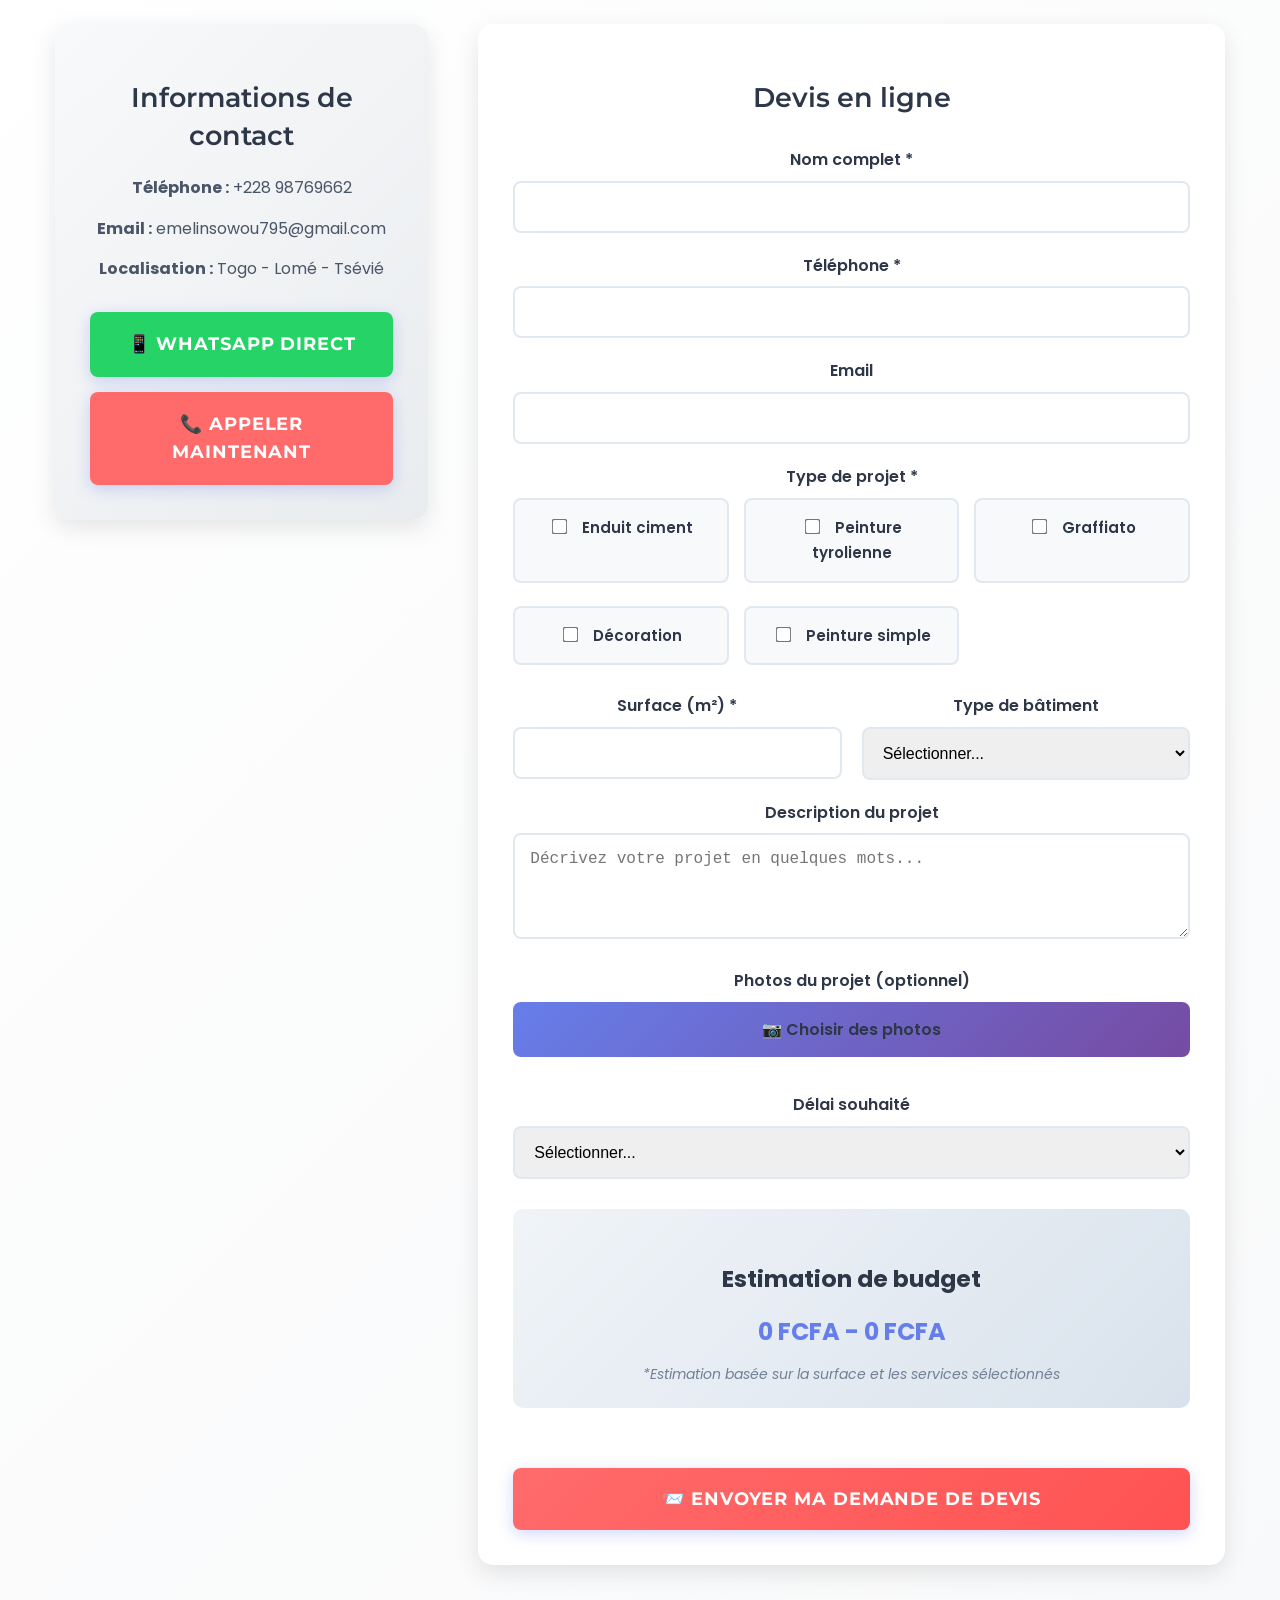
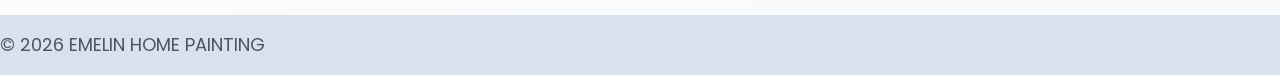
==== commit a28e3f5b: "Update index.html" ====
--- a/index.html
+++ b/index.html
@@ -46,7 +46,7 @@
   ☎ WhatsApp
 </a>
   </div>
-    <img src="images/Home1.jpeg" alt="Peinture professionnelle EMELIN - Intérieur peint en blanc" class="animate-fade-in-right animate-parallax" loading="lazy">
+    <img src="images/home1.jpeg" alt="Peinture professionnelle EMELIN - Intérieur peint en blanc" class="animate-fade-in-right animate-parallax" loading="lazy">
 
 </section>
 
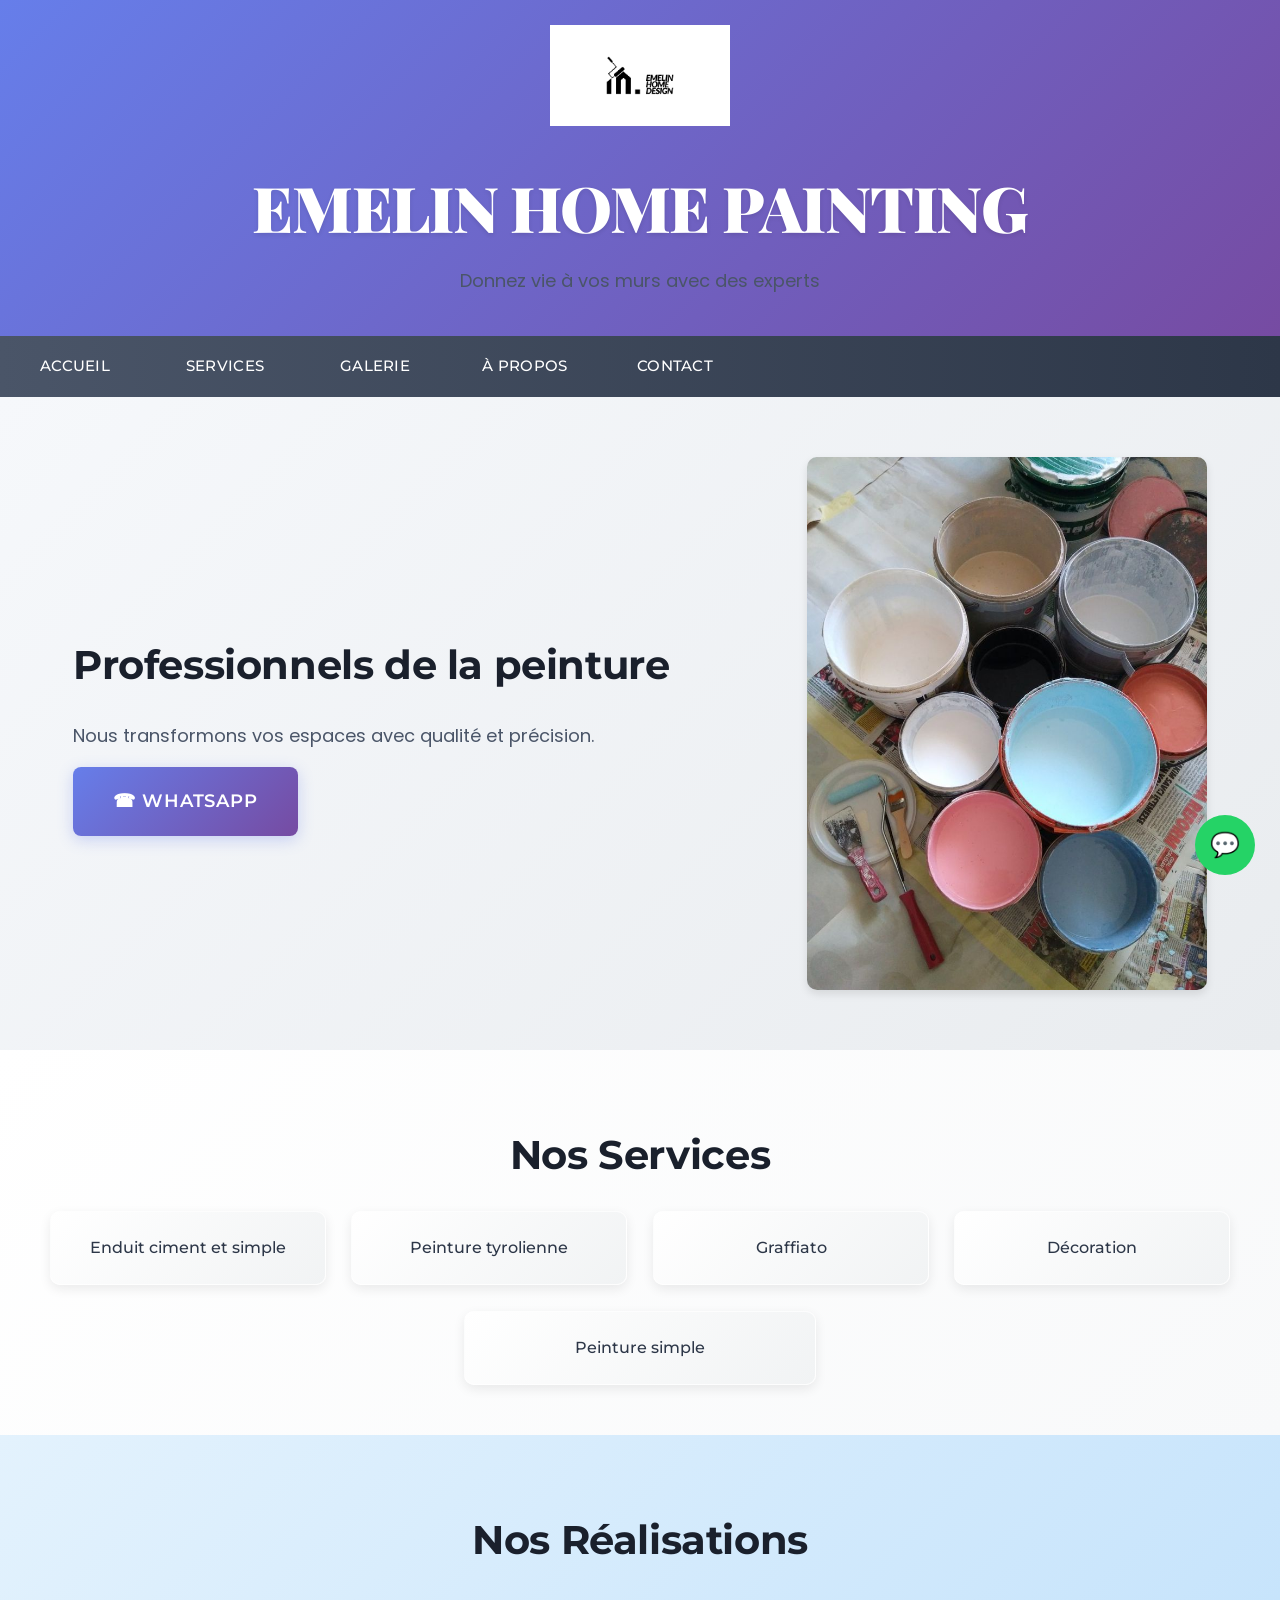
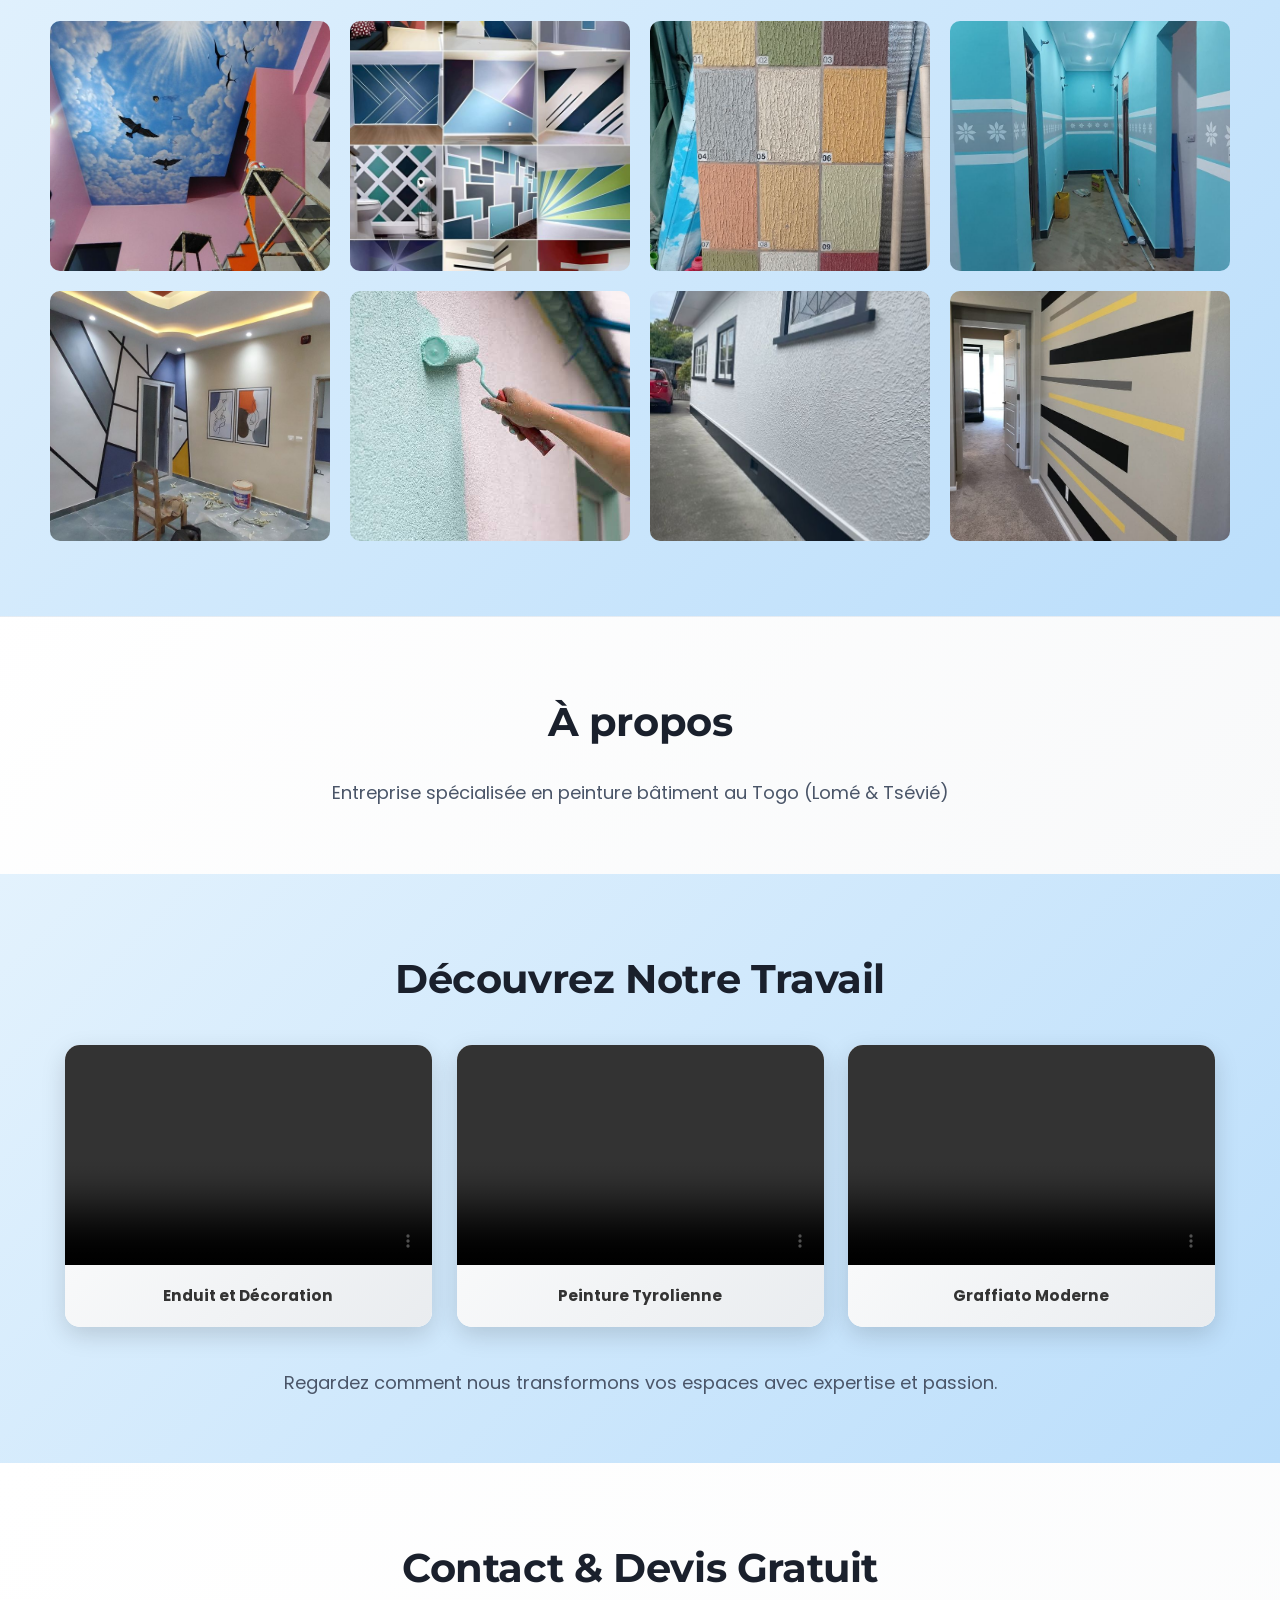
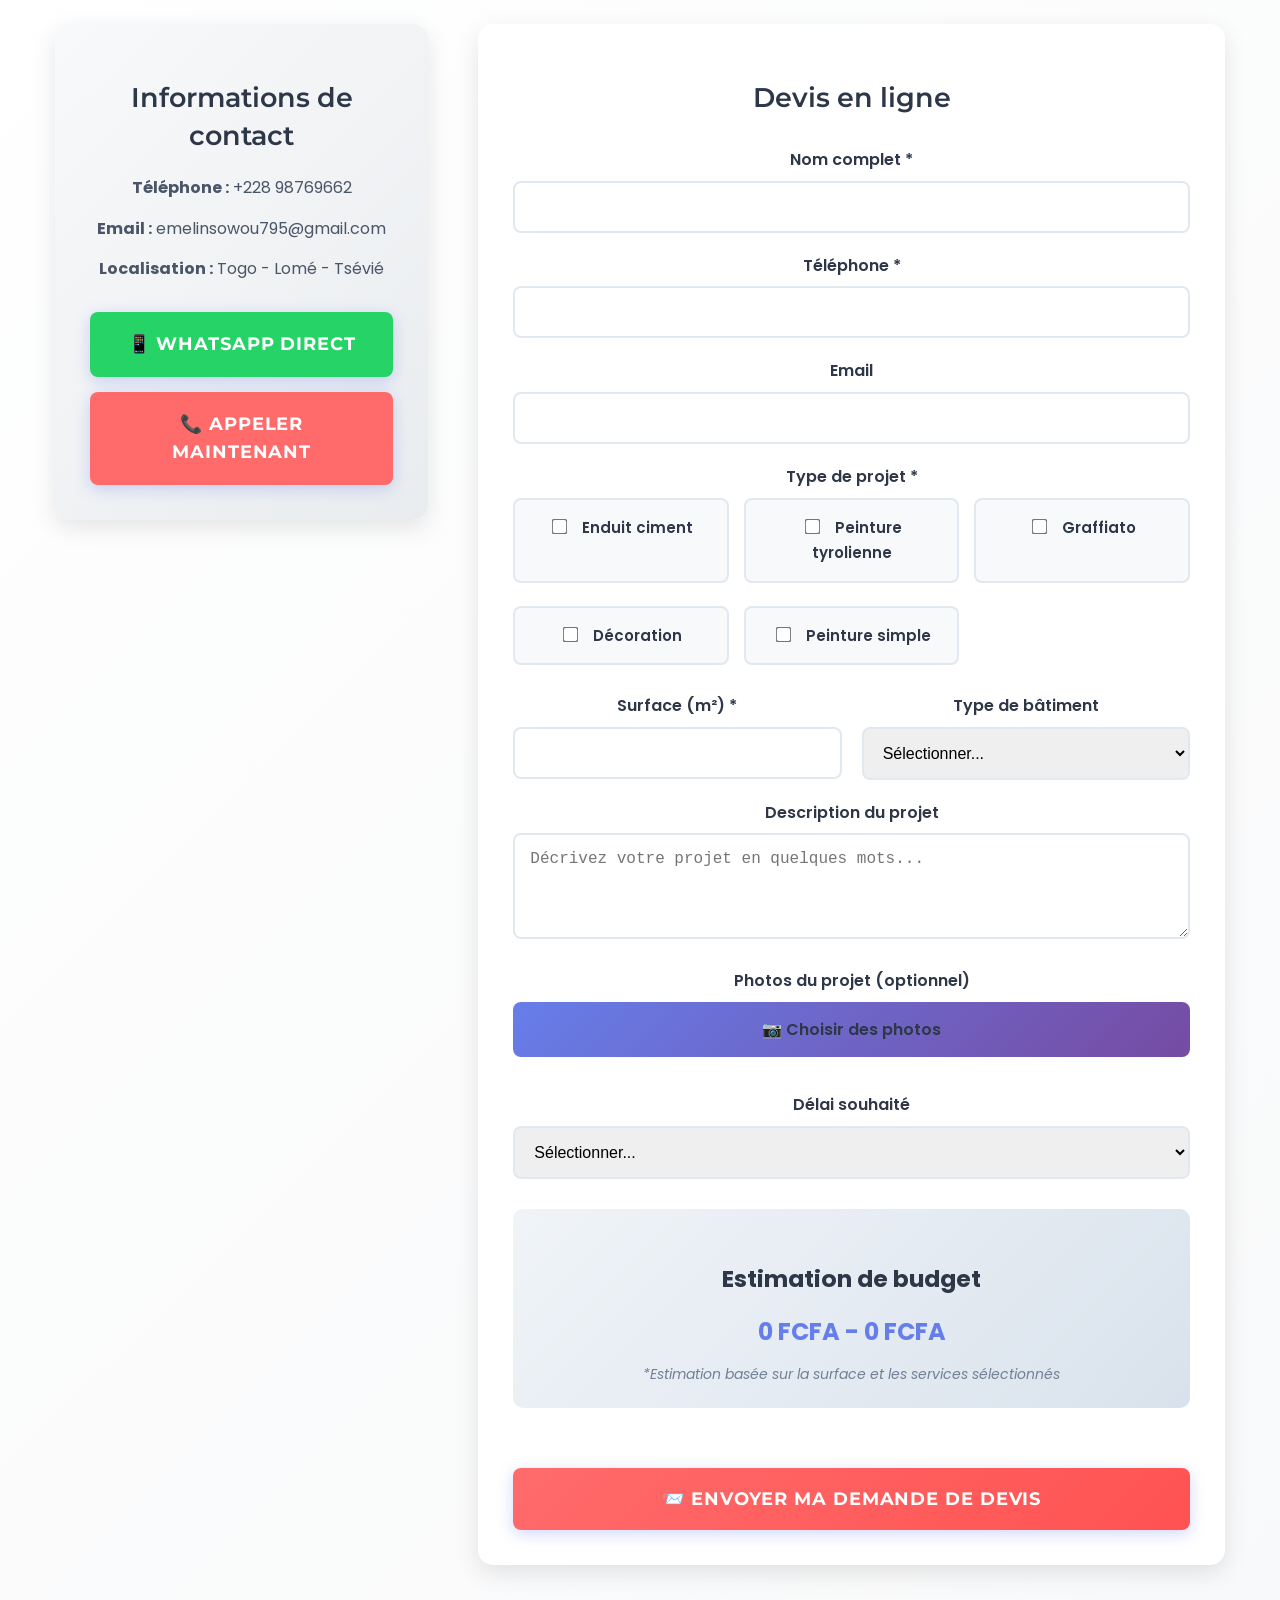
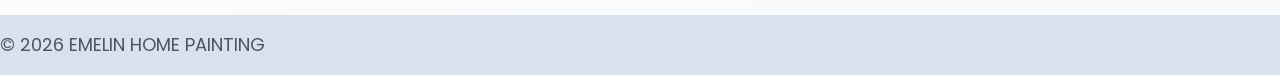
==== commit 136bb766: "Update index.html" ====
--- a/index.html
+++ b/index.html
@@ -99,7 +99,7 @@
     </div>
     <div class="video-item animate-scale-in" data-video="videos/Deodeco3.mp4" data-title="Graffiato Moderne">
       <video autoplay muted loop playsinline controls preload="metadata">
-        <source src="videos/Deodeco3.mp4" type="video/mp4">
+        <source src="videos/Deodeco4.mp4" type="video/mp4">
         Votre navigateur ne supporte pas la lecture vidéo.
       </video>
       <p>Graffiato Moderne</p>
